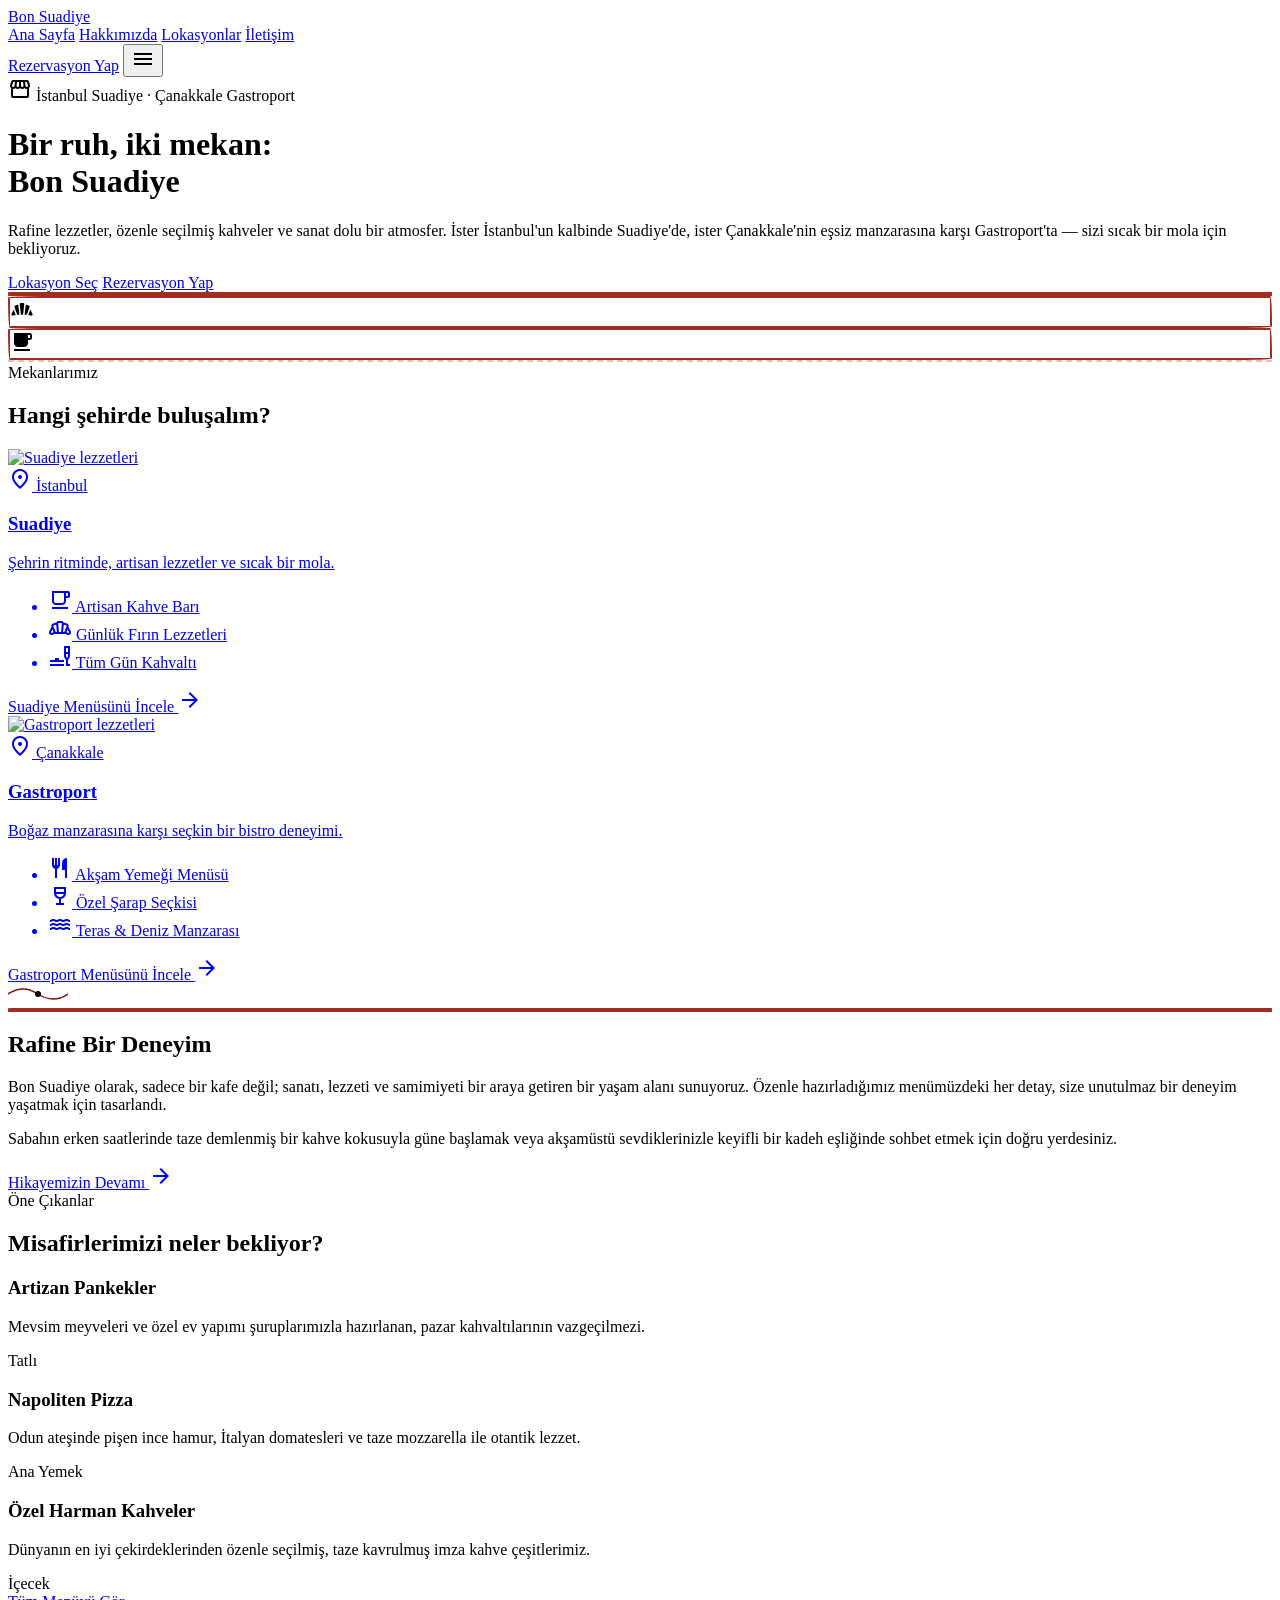
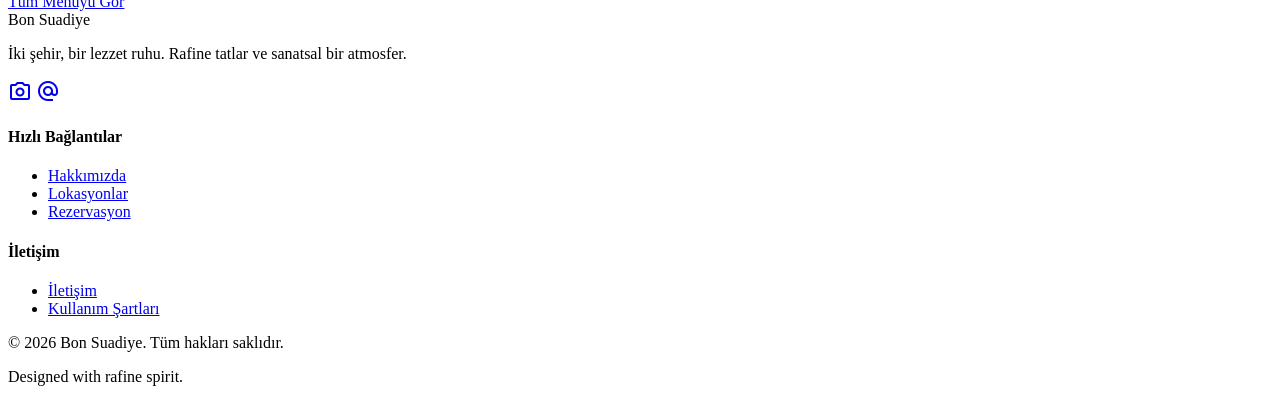
==== index.html @ b1f4c22f "Bon Suadiye web sitesi: 7 sayfa, iki lokasyon, gerçek menüler - Ana sayfa, lokasyonlar, iki menü, ha" ====
<!DOCTYPE html>
<html class="scroll-smooth light" lang="tr">
<head>
<meta charset="utf-8"/>
<meta content="width=device-width, initial-scale=1.0" name="viewport"/>
<title>Bon Suadiye — Bir Ruh, İki Mekan</title>
<meta name="description" content="Bon Suadiye — İstanbul Suadiye ve Çanakkale Gastroport'ta rafine lezzetler, özenle seçilmiş kahveler ve sanat dolu bir atmosfer."/>
<link rel="preconnect" href="https://fonts.googleapis.com"/>
<link rel="preconnect" href="https://fonts.gstatic.com" crossorigin/>
<link href="https://fonts.googleapis.com/css2?family=Playfair+Display:ital,wght@0,400..900;1,400..900&family=Work+Sans:ital,wght@0,100..900;1,100..900&display=swap" rel="stylesheet"/>
<link href="https://fonts.googleapis.com/css2?family=Material+Symbols+Outlined:opsz,wght,FILL,GRAD@20..48,100..700,0..1,-50..200&display=swap" rel="stylesheet"/>
<script src="https://cdn.tailwindcss.com?plugins=forms,container-queries"></script>
<script src="assets/config.js"></script>
<link rel="stylesheet" href="assets/styles.css"/>
</head>
<body class="bg-background text-on-background font-body-md antialiased overflow-x-hidden selection:bg-primary-container selection:text-on-primary-container">

<!-- ===== Top Nav ===== -->
<header class="sticky top-0 z-50 border-b border-outline-variant bg-background/95 backdrop-blur">
<nav class="flex justify-between items-center w-full px-margin-mobile md:px-margin-desktop py-4 max-w-7xl mx-auto">
<a class="text-headline-md font-headline-md text-primary tracking-wider uppercase" href="index.html">Bon Suadiye</a>
<div class="hidden md:flex gap-gutter items-center">
<a class="text-primary border-b-2 border-primary font-bold pb-1 text-label-sm font-label-sm uppercase tracking-wider" href="index.html">Ana Sayfa</a>
<a class="text-secondary hover:text-primary text-label-sm font-label-sm uppercase tracking-wider transition-colors" href="hakkimizda.html">Hakkımızda</a>
<a class="text-secondary hover:text-primary text-label-sm font-label-sm uppercase tracking-wider transition-colors" href="lokasyonlar.html">Lokasyonlar</a>
<a class="text-secondary hover:text-primary text-label-sm font-label-sm uppercase tracking-wider transition-colors" href="iletisim.html">İletişim</a>
</div>
<a href="rezervasyon.html" class="bg-primary text-on-primary px-6 py-3 rounded hover:bg-primary-container transition-colors duration-300 text-label-sm font-label-sm uppercase tracking-wider hidden md:inline-block">Rezervasyon Yap</a>
<button data-menu-toggle class="md:hidden text-primary p-2" aria-label="Menü">
<span class="material-symbols-outlined">menu</span>
</button>
</nav>
<!-- Mobil menü -->
<div data-mobile-menu class="mobile-menu md:hidden bg-background border-t border-outline-variant px-margin-mobile">
<div class="flex flex-col py-4 gap-4">
<a class="text-primary font-bold text-label-sm uppercase tracking-wider" href="index.html">Ana Sayfa</a>
<a class="text-secondary text-label-sm uppercase tracking-wider" href="hakkimizda.html">Hakkımızda</a>
<a class="text-secondary text-label-sm uppercase tracking-wider" href="lokasyonlar.html">Lokasyonlar</a>
<a class="text-secondary text-label-sm uppercase tracking-wider" href="iletisim.html">İletişim</a>
<a class="bg-primary text-on-primary px-6 py-3 rounded text-center text-label-sm uppercase tracking-wider" href="rezervasyon.html">Rezervasyon Yap</a>
</div>
</div>
</header>

<main>
<!-- ===== Hero ===== -->
<header class="relative pt-24 pb-section-gap px-margin-mobile md:px-margin-desktop overflow-hidden">
<div class="absolute top-0 right-0 w-1/2 h-full opacity-20 pointer-events-none illustration-pattern"></div>
<div class="absolute -top-10 -left-10 w-64 h-64 border border-primary rounded-full opacity-10 pointer-events-none"></div>
<div class="absolute bottom-20 right-10 w-40 h-40 border border-primary rounded-full opacity-10 pointer-events-none"></div>
<div class="max-w-7xl mx-auto grid grid-cols-1 lg:grid-cols-2 gap-gutter items-center">
<div class="space-y-8 z-10 relative">
<div class="inline-flex items-center space-x-2 text-primary">
<span class="material-symbols-outlined text-lg">storefront</span>
<span class="text-label-sm font-label-sm uppercase tracking-widest">İstanbul Suadiye · Çanakkale Gastroport</span>
</div>
<h1 class="text-headline-lg-mobile md:text-headline-display font-headline-display text-primary leading-tight">
Bir ruh, <span class="italic font-light">iki mekan:</span><br/>Bon Suadiye
</h1>
<p class="text-body-lg font-body-lg text-on-surface-variant max-w-md">
Rafine lezzetler, özenle seçilmiş kahveler ve sanat dolu bir atmosfer. İster İstanbul'un kalbinde Suadiye'de, ister Çanakkale'nin eşsiz manzarasına karşı Gastroport'ta — sizi sıcak bir mola için bekliyoruz.
</p>
<div class="pt-4 flex flex-col sm:flex-row gap-4">
<a href="lokasyonlar.html" class="bg-primary text-on-primary px-8 py-4 rounded hover:bg-primary-container transition-colors text-label-sm font-label-sm uppercase tracking-widest text-center">Lokasyon Seç</a>
<a href="rezervasyon.html" class="bg-transparent text-primary px-8 py-4 rounded hover:bg-surface-container transition-colors text-label-sm font-label-sm uppercase tracking-widest border border-primary text-center">Rezervasyon Yap</a>
</div>
</div>
<div class="relative mt-16 lg:mt-0 z-10 flex justify-center lg:justify-end">
<div class="relative w-full max-w-md aspect-[4/5] bg-surface-container-high rounded-xl overflow-hidden hand-drawn-border p-2">
<div class="w-full h-full bg-cover bg-center bg-no-repeat rounded-lg opacity-90" style="background-image: url('https://lh3.googleusercontent.com/aida-public/[base64]')"></div>
</div>
<div class="absolute -bottom-10 -left-10 w-32 h-32 bg-surface-container-low rounded-full flex items-center justify-center hand-drawn-border shadow-sm transform -rotate-12">
<span class="material-symbols-outlined text-primary text-4xl" style="font-variation-settings: 'FILL' 1;">bakery_dining</span>
</div>
<div class="absolute top-10 -right-5 w-24 h-24 bg-surface-container-low rounded-full flex items-center justify-center hand-drawn-border shadow-sm transform rotate-12">
<span class="material-symbols-outlined text-primary text-3xl" style="font-variation-settings: 'FILL' 1;">local_cafe</span>
</div>
</div>
</div>
</header>

<div class="w-full max-w-3xl mx-auto px-margin-mobile"><div class="hand-drawn-divider"></div></div>

<!-- ===== Lokasyon Seçimi ===== -->
<section class="max-w-7xl mx-auto px-margin-mobile md:px-margin-desktop py-section-gap">
<div class="text-center mb-12 space-y-4">
<span class="text-label-sm font-label-sm text-outline uppercase tracking-widest">Mekanlarımız</span>
<h2 class="text-headline-lg-mobile md:text-headline-lg font-headline-lg text-primary">Hangi şehirde buluşalım?</h2>
</div>
<div class="grid grid-cols-1 md:grid-cols-2 gap-gutter">
<!-- Suadiye -->
<a href="menu-suadiye.html" class="group flex flex-col bg-surface-container-lowest border border-outline-variant rounded-xl overflow-hidden shadow-sm hover:shadow-xl hover:-translate-y-1 transition-all duration-500">
<div class="relative h-60 md:h-72 overflow-hidden">
<img src="https://bonsuadiye-api.foodapp.com.tr/media/29/conversions/bonburger_1000x1500-wide.jpg" alt="Suadiye lezzetleri" loading="lazy" class="w-full h-full object-cover group-hover:scale-105 transition-transform duration-700"/>
<div class="absolute inset-0 bg-gradient-to-t from-black/50 via-black/10 to-transparent"></div>
<span class="absolute top-4 left-4 inline-flex items-center gap-1.5 px-3 py-1 rounded-full bg-background/90 backdrop-blur text-primary text-label-sm uppercase tracking-wider"><span class="material-symbols-outlined text-[16px]">location_on</span> İstanbul</span>
</div>
<div class="p-8 md:p-10 flex flex-col flex-grow">
<h3 class="text-headline-lg font-headline-lg text-primary mb-2">Suadiye</h3>
<p class="text-body-md text-on-surface-variant mb-6">Şehrin ritminde, artisan lezzetler ve sıcak bir mola.</p>
<ul class="space-y-3 mb-8 text-on-surface-variant text-body-md">
<li class="flex items-center gap-3"><span class="material-symbols-outlined text-primary text-[20px]">local_cafe</span> Artisan Kahve Barı</li>
<li class="flex items-center gap-3"><span class="material-symbols-outlined text-primary text-[20px]">bakery_dining</span> Günlük Fırın Lezzetleri</li>
<li class="flex items-center gap-3"><span class="material-symbols-outlined text-primary text-[20px]">brunch_dining</span> Tüm Gün Kahvaltı</li>
</ul>
<span class="mt-auto inline-flex items-center justify-center gap-2 bg-primary text-on-primary px-6 py-3 rounded text-label-sm uppercase tracking-wider group-hover:bg-primary-container transition-colors">Suadiye Menüsünü İncele <span class="material-symbols-outlined text-[18px] group-hover:translate-x-1 transition-transform">arrow_forward</span></span>
</div>
</a>
<!-- Gastroport -->
<a href="menu-gastroport.html" class="group flex flex-col bg-surface-container-lowest border border-outline-variant rounded-xl overflow-hidden shadow-sm hover:shadow-xl hover:-translate-y-1 transition-all duration-500">
<div class="relative h-60 md:h-72 overflow-hidden">
<img src="https://files.cdn.elektraweb.com/bdcac343/36056/images/9b859225-3285-4da9-979a-860294d67702.jpg" alt="Gastroport lezzetleri" loading="lazy" class="w-full h-full object-cover group-hover:scale-105 transition-transform duration-700"/>
<div class="absolute inset-0 bg-gradient-to-t from-black/50 via-black/10 to-transparent"></div>
<span class="absolute top-4 left-4 inline-flex items-center gap-1.5 px-3 py-1 rounded-full bg-background/90 backdrop-blur text-primary text-label-sm uppercase tracking-wider"><span class="material-symbols-outlined text-[16px]">location_on</span> Çanakkale</span>
</div>
<div class="p-8 md:p-10 flex flex-col flex-grow">
<h3 class="text-headline-lg font-headline-lg text-primary mb-2">Gastroport</h3>
<p class="text-body-md text-on-surface-variant mb-6">Boğaz manzarasına karşı seçkin bir bistro deneyimi.</p>
<ul class="space-y-3 mb-8 text-on-surface-variant text-body-md">
<li class="flex items-center gap-3"><span class="material-symbols-outlined text-primary text-[20px]">restaurant</span> Akşam Yemeği Menüsü</li>
<li class="flex items-center gap-3"><span class="material-symbols-outlined text-primary text-[20px]">wine_bar</span> Özel Şarap Seçkisi</li>
<li class="flex items-center gap-3"><span class="material-symbols-outlined text-primary text-[20px]">water</span> Teras &amp; Deniz Manzarası</li>
</ul>
<span class="mt-auto inline-flex items-center justify-center gap-2 bg-primary text-on-primary px-6 py-3 rounded text-label-sm uppercase tracking-wider group-hover:bg-primary-container transition-colors">Gastroport Menüsünü İncele <span class="material-symbols-outlined text-[18px] group-hover:translate-x-1 transition-transform">arrow_forward</span></span>
</div>
</a>
</div>
</section>

<div class="flex justify-center py-4 text-primary">
<svg height="20" viewBox="0 0 60 20" width="60"><path class="illustration-line" d="M0,10 Q15,0 30,10 T60,10"></path><circle cx="30" cy="10" fill="currentColor" r="3"></circle></svg>
</div>

<!-- ===== Hikayemiz ===== -->
<section class="py-section-gap px-margin-mobile md:px-margin-desktop bg-surface-container-low">
<div class="max-w-7xl mx-auto grid grid-cols-1 md:grid-cols-12 gap-gutter items-center">
<div class="md:col-span-5 relative order-2 md:order-1 mt-12 md:mt-0">
<div class="aspect-square bg-surface-container-highest rounded-full overflow-hidden p-4 hand-drawn-border">
<div class="w-full h-full bg-cover bg-center rounded-full opacity-80 mix-blend-multiply" style="background-image: url('https://lh3.googleusercontent.com/aida-public/[base64]')"></div>
</div>
</div>
<div class="md:col-span-6 md:col-start-7 space-y-6 order-1 md:order-2">
<h2 class="text-headline-lg-mobile md:text-headline-lg font-headline-lg text-primary">Rafine Bir Deneyim</h2>
<p class="text-body-md text-on-surface-variant leading-relaxed">Bon Suadiye olarak, sadece bir kafe değil; sanatı, lezzeti ve samimiyeti bir araya getiren bir yaşam alanı sunuyoruz. Özenle hazırladığımız menümüzdeki her detay, size unutulmaz bir deneyim yaşatmak için tasarlandı.</p>
<p class="text-body-md text-on-surface-variant leading-relaxed">Sabahın erken saatlerinde taze demlenmiş bir kahve kokusuyla güne başlamak veya akşamüstü sevdiklerinizle keyifli bir kadeh eşliğinde sohbet etmek için doğru yerdesiniz.</p>
<div class="pt-2">
<a class="inline-flex items-center text-primary hover:text-primary-container transition-colors font-label-sm text-label-sm uppercase tracking-widest border-b border-primary pb-1" href="hakkimizda.html">Hikayemizin Devamı <span class="material-symbols-outlined ml-2 text-sm">arrow_forward</span></a>
</div>
</div>
</div>
</section>

<!-- ===== Öne Çıkanlar ===== -->
<section class="py-section-gap px-margin-mobile md:px-margin-desktop">
<div class="max-w-7xl mx-auto">
<div class="text-center mb-16 space-y-4">
<span class="text-label-sm font-label-sm text-outline uppercase tracking-widest">Öne Çıkanlar</span>
<h2 class="text-headline-lg-mobile md:text-headline-lg font-headline-lg text-primary">Misafirlerimizi neler bekliyor?</h2>
</div>
<div class="grid grid-cols-1 md:grid-cols-3 gap-12 lg:gap-16">
<div class="flex flex-col items-center text-center group">
<div class="w-48 h-48 mb-6 relative transition-transform duration-500 group-hover:-translate-y-2">
<div class="absolute inset-0 bg-surface-container-highest rounded-full opacity-50 transform scale-90 group-hover:scale-100 transition-transform duration-500"></div>
<div class="relative z-10 w-full h-full bg-contain bg-center bg-no-repeat mix-blend-multiply opacity-80 group-hover:opacity-100 transition-opacity" style="background-image: url('https://lh3.googleusercontent.com/aida-public/[base64]')"></div>
</div>
<h3 class="text-headline-md font-headline-md text-primary mb-2">Artizan Pankekler</h3>
<p class="text-body-md text-on-surface-variant mb-4">Mevsim meyveleri ve özel ev yapımı şuruplarımızla hazırlanan, pazar kahvaltılarının vazgeçilmezi.</p>
<span class="text-label-sm text-primary uppercase border border-primary/20 px-3 py-1 rounded-full">Tatlı</span>
</div>
<div class="flex flex-col items-center text-center group md:mt-12">
<div class="w-48 h-48 mb-6 relative transition-transform duration-500 group-hover:-translate-y-2">
<div class="absolute inset-0 bg-surface-container-highest rounded-full opacity-50 transform scale-90 group-hover:scale-100 transition-transform duration-500"></div>
<div class="relative z-10 w-full h-full bg-contain bg-center bg-no-repeat mix-blend-multiply opacity-80 group-hover:opacity-100 transition-opacity" style="background-image: url('https://lh3.googleusercontent.com/aida-public/[base64]')"></div>
</div>
<h3 class="text-headline-md font-headline-md text-primary mb-2">Napoliten Pizza</h3>
<p class="text-body-md text-on-surface-variant mb-4">Odun ateşinde pişen ince hamur, İtalyan domatesleri ve taze mozzarella ile otantik lezzet.</p>
<span class="text-label-sm text-primary uppercase border border-primary/20 px-3 py-1 rounded-full">Ana Yemek</span>
</div>
<div class="flex flex-col items-center text-center group">
<div class="w-48 h-48 mb-6 relative transition-transform duration-500 group-hover:-translate-y-2">
<div class="absolute inset-0 bg-surface-container-highest rounded-full opacity-50 transform scale-90 group-hover:scale-100 transition-transform duration-500"></div>
<div class="relative z-10 w-full h-full bg-contain bg-center bg-no-repeat mix-blend-multiply opacity-80 group-hover:opacity-100 transition-opacity" style="background-image: url('https://lh3.googleusercontent.com/aida-public/[base64]')"></div>
</div>
<h3 class="text-headline-md font-headline-md text-primary mb-2">Özel Harman Kahveler</h3>
<p class="text-body-md text-on-surface-variant mb-4">Dünyanın en iyi çekirdeklerinden özenle seçilmiş, taze kavrulmuş imza kahve çeşitlerimiz.</p>
<span class="text-label-sm text-primary uppercase border border-primary/20 px-3 py-1 rounded-full">İçecek</span>
</div>
</div>
<div class="text-center mt-16">
<a href="lokasyonlar.html" class="inline-block bg-transparent text-primary px-8 py-3 rounded hover:bg-surface-container transition-colors text-label-sm font-label-sm uppercase tracking-widest border border-primary">Tüm Menüyü Gör</a>
</div>
</div>
</section>
</main>

<!-- ===== Footer ===== -->
<footer class="bg-surface-container-low border-t border-outline-variant w-full py-12 px-margin-mobile md:px-margin-desktop">
<div class="grid grid-cols-1 md:grid-cols-3 gap-gutter items-start max-w-7xl mx-auto">
<div class="space-y-4">
<div class="text-headline-md font-headline-md text-primary uppercase tracking-wider">Bon Suadiye</div>
<p class="text-body-md text-on-surface-variant max-w-xs">İki şehir, bir lezzet ruhu. Rafine tatlar ve sanatsal bir atmosfer.</p>
<div class="flex space-x-4 pt-2">
<a class="text-primary hover:text-primary-container transition-colors" href="#" aria-label="Instagram"><span class="material-symbols-outlined">photo_camera</span></a>
<a class="text-primary hover:text-primary-container transition-colors" href="#" aria-label="E-posta"><span class="material-symbols-outlined">alternate_email</span></a>
</div>
</div>
<div class="space-y-4 md:col-start-2">
<h4 class="text-label-sm font-label-sm text-outline uppercase tracking-widest">Hızlı Bağlantılar</h4>
<ul class="space-y-2">
<li><a class="text-body-md text-on-surface-variant hover:text-primary transition-colors" href="hakkimizda.html">Hakkımızda</a></li>
<li><a class="text-body-md text-on-surface-variant hover:text-primary transition-colors" href="lokasyonlar.html">Lokasyonlar</a></li>
<li><a class="text-body-md text-on-surface-variant hover:text-primary transition-colors" href="rezervasyon.html">Rezervasyon</a></li>
</ul>
</div>
<div class="space-y-4 md:col-start-3">
<h4 class="text-label-sm font-label-sm text-outline uppercase tracking-widest">İletişim</h4>
<ul class="space-y-2">
<li><a class="text-body-md text-on-surface-variant hover:text-primary transition-colors" href="iletisim.html">İletişim</a></li>
<li><a class="text-body-md text-on-surface-variant hover:text-primary transition-colors" href="#">Kullanım Şartları</a></li>
</ul>
</div>
</div>
<div class="max-w-7xl mx-auto mt-12 pt-8 border-t border-outline-variant/30 flex flex-col md:flex-row justify-between items-center text-label-sm text-on-surface-variant">
<p>© <span data-year>2024</span> Bon Suadiye. Tüm hakları saklıdır.</p>
<p class="mt-2 md:mt-0 opacity-70">Designed with rafine spirit.</p>
</div>
</footer>
<script src="assets/main.js"></script>
</body>
</html>
---- assets/styles.css ----
/* Bon Suadiye — paylaşılan özel stiller */

.material-symbols-outlined {
  font-variation-settings: 'FILL' 0, 'wght' 400, 'GRAD' 0, 'opsz' 24;
}

/* İnce çizgi (line-art) illüstrasyonlar */
.illustration-line,
.line-art {
  fill: none;
  stroke: #80140c; /* primary */
  stroke-width: 1.5;
  stroke-linecap: round;
  stroke-linejoin: round;
  stroke-miterlimit: 10;
}

/* Ana sayfa noktalı arka plan deseni */
.illustration-pattern {
  background-image: radial-gradient(circle at 2px 2px, rgba(161, 45, 33, 0.1) 1px, transparent 0);
  background-size: 24px 24px;
}

/* Elle çizilmiş hissi veren çerçeve ve ayraç */
.hand-drawn-border {
  border: 2px solid #a12d21;
  border-radius: 255px 15px 225px 15px / 15px 225px 15px 255px;
}

.hand-drawn-divider {
  height: 2px;
  background-color: transparent;
  border-top: 2px dashed #a12d21;
  opacity: 0.3;
}

/* Menü satırı hover alt çizgisi */
.menu-item-hover:hover .menu-line {
  width: 100%;
}
.menu-line {
  width: 0;
  transition: width 0.3s ease;
}

/* Gastroport menü satır ayracı */
.menu-item-border {
  border-bottom: 1px solid #e0bfba; /* outline-variant */
}
.menu-item-border:last-child {
  border-bottom: none;
}

/* Etiket / chip */
.chip {
  border: 1px solid #8c716d; /* outline */
  color: #58413e; /* on-surface-variant */
}

/* Mobil menü açılır panel */
.mobile-menu {
  max-height: 0;
  overflow: hidden;
  transition: max-height 0.35s ease;
}
.mobile-menu.open {
  max-height: 420px;
}
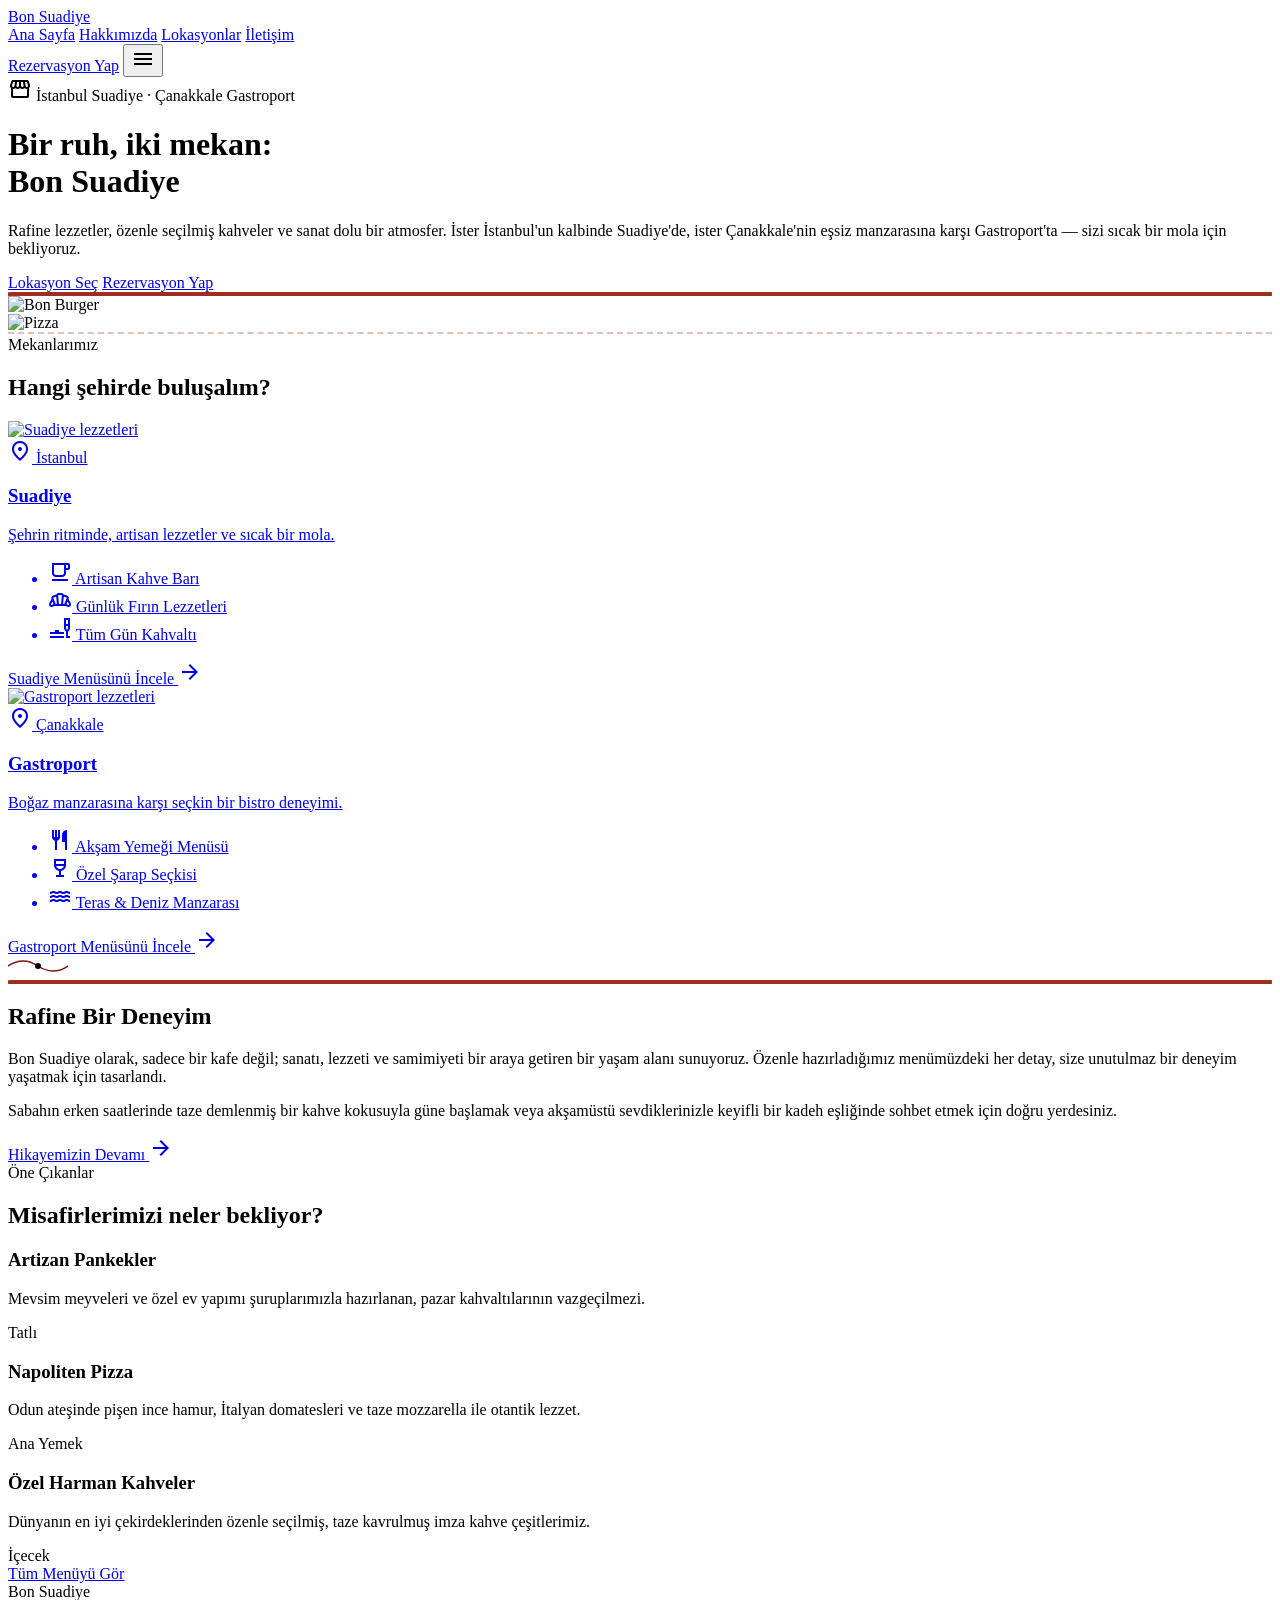
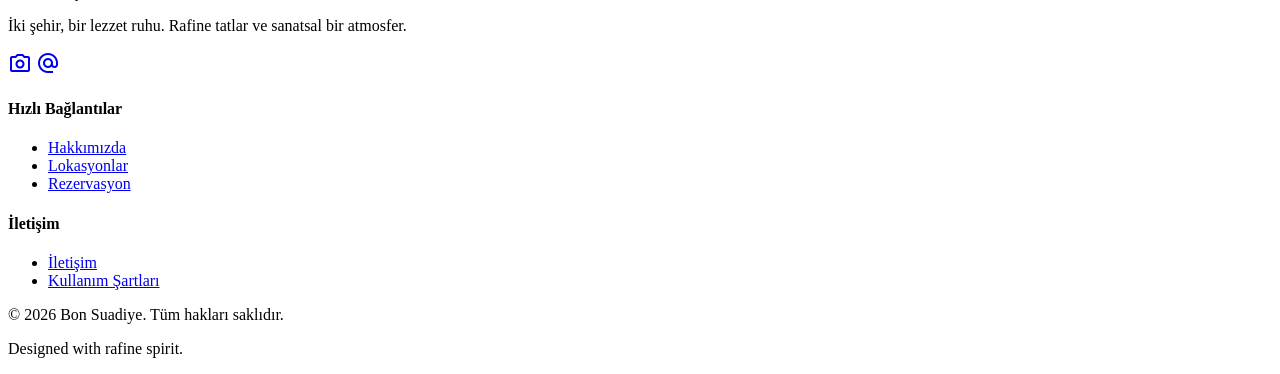
==== commit 0ac1ca62: "Hero rozetlerini burger+pizza görseliyle değiştir, sol-üst daireyi kaldır - Yüzen ikon rozetleri (ka" ====
--- a/index.html
+++ b/index.html
@@ -46,7 +46,6 @@
 <!-- ===== Hero ===== -->
 <header class="relative pt-24 pb-section-gap px-margin-mobile md:px-margin-desktop overflow-hidden">
 <div class="absolute top-0 right-0 w-1/2 h-full opacity-20 pointer-events-none illustration-pattern"></div>
-<div class="absolute -top-10 -left-10 w-64 h-64 border border-primary rounded-full opacity-10 pointer-events-none"></div>
 <div class="absolute bottom-20 right-10 w-40 h-40 border border-primary rounded-full opacity-10 pointer-events-none"></div>
 <div class="max-w-7xl mx-auto grid grid-cols-1 lg:grid-cols-2 gap-gutter items-center">
 <div class="space-y-8 z-10 relative">
@@ -69,11 +68,11 @@
 <div class="relative w-full max-w-md aspect-[4/5] bg-surface-container-high rounded-xl overflow-hidden hand-drawn-border p-2">
 <div class="w-full h-full bg-cover bg-center bg-no-repeat rounded-lg opacity-90" style="background-image: url('https://lh3.googleusercontent.com/aida-public/[base64]')"></div>
 </div>
-<div class="absolute -bottom-10 -left-10 w-32 h-32 bg-surface-container-low rounded-full flex items-center justify-center hand-drawn-border shadow-sm transform -rotate-12">
-<span class="material-symbols-outlined text-primary text-4xl" style="font-variation-settings: 'FILL' 1;">bakery_dining</span>
-</div>
-<div class="absolute top-10 -right-5 w-24 h-24 bg-surface-container-low rounded-full flex items-center justify-center hand-drawn-border shadow-sm transform rotate-12">
-<span class="material-symbols-outlined text-primary text-3xl" style="font-variation-settings: 'FILL' 1;">local_cafe</span>
+<div class="absolute -bottom-6 left-4 w-28 h-28 md:w-32 md:h-32 rounded-full overflow-hidden border-4 border-background shadow-lg transform -rotate-6">
+<img src="https://bonsuadiye-api.foodapp.com.tr/media/29/conversions/bonburger_1000x1500-wide.jpg" alt="Bon Burger" loading="lazy" class="w-full h-full object-cover"/>
+</div>
+<div class="absolute -top-6 right-4 w-24 h-24 md:w-28 md:h-28 rounded-full overflow-hidden border-4 border-background shadow-lg transform rotate-6">
+<img src="https://bonsuadiye-api.foodapp.com.tr/media/76/conversions/pizzaanticotto_1000x1500-wide.jpg" alt="Pizza" loading="lazy" class="w-full h-full object-cover"/>
 </div>
 </div>
 </div>
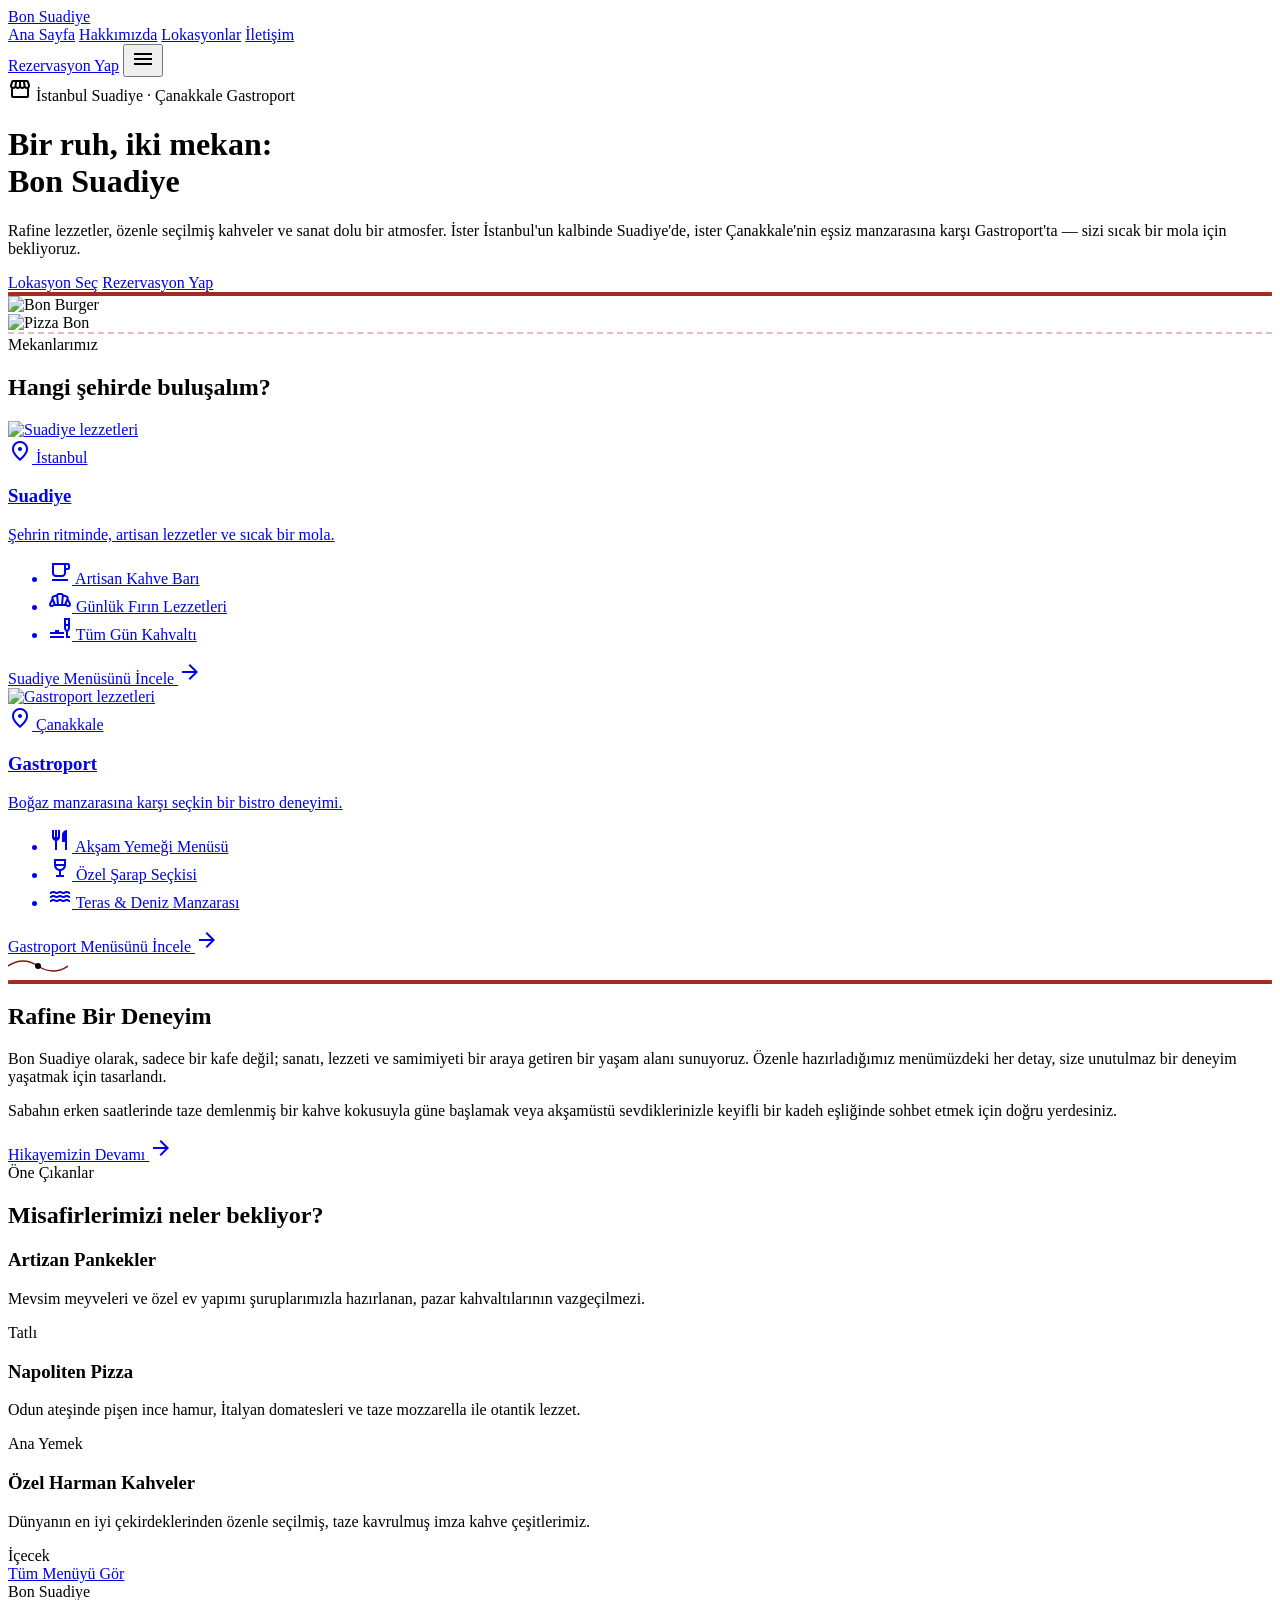
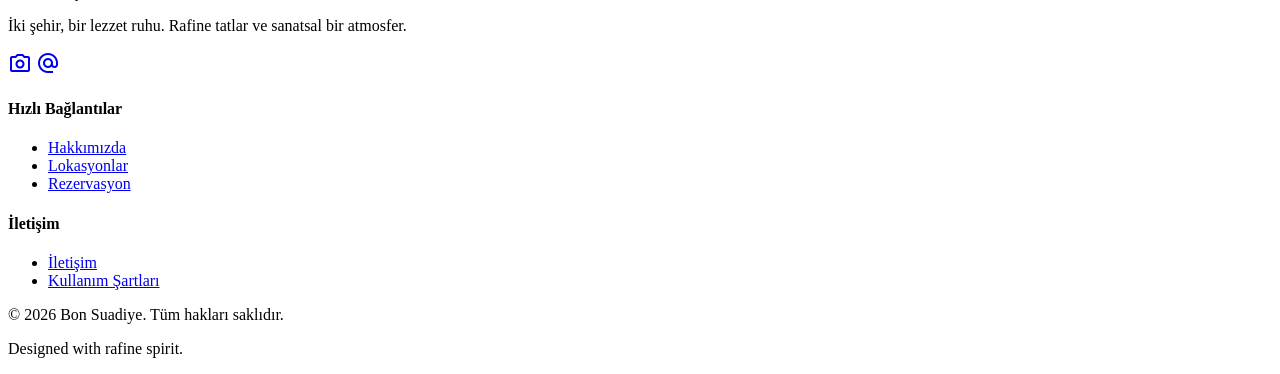
==== commit ac7b15a9: "Hero rozetleri: burger'i yaklaştır, Pizza Bon ekle, ikisini büyüt Co-Authored-By: Claude Opus 4.8 <n" ====
--- a/index.html
+++ b/index.html
@@ -68,11 +68,11 @@
 <div class="relative w-full max-w-md aspect-[4/5] bg-surface-container-high rounded-xl overflow-hidden hand-drawn-border p-2">
 <div class="w-full h-full bg-cover bg-center bg-no-repeat rounded-lg opacity-90" style="background-image: url('https://lh3.googleusercontent.com/aida-public/[base64]')"></div>
 </div>
-<div class="absolute -bottom-6 left-4 w-28 h-28 md:w-32 md:h-32 rounded-full overflow-hidden border-4 border-background shadow-lg transform -rotate-6">
+<div class="absolute -bottom-4 left-10 w-36 h-36 md:w-44 md:h-44 rounded-full overflow-hidden border-4 border-background shadow-lg transform -rotate-6">
 <img src="https://bonsuadiye-api.foodapp.com.tr/media/29/conversions/bonburger_1000x1500-wide.jpg" alt="Bon Burger" loading="lazy" class="w-full h-full object-cover"/>
 </div>
-<div class="absolute -top-6 right-4 w-24 h-24 md:w-28 md:h-28 rounded-full overflow-hidden border-4 border-background shadow-lg transform rotate-6">
-<img src="https://bonsuadiye-api.foodapp.com.tr/media/76/conversions/pizzaanticotto_1000x1500-wide.jpg" alt="Pizza" loading="lazy" class="w-full h-full object-cover"/>
+<div class="absolute -top-5 right-5 w-32 h-32 md:w-40 md:h-40 rounded-full overflow-hidden border-4 border-background shadow-lg transform rotate-6">
+<img src="https://bonsuadiye-api.foodapp.com.tr/media/77/conversions/pizzabon_500x240-wide.jpg" alt="Pizza Bon" loading="lazy" class="w-full h-full object-cover"/>
 </div>
 </div>
 </div>
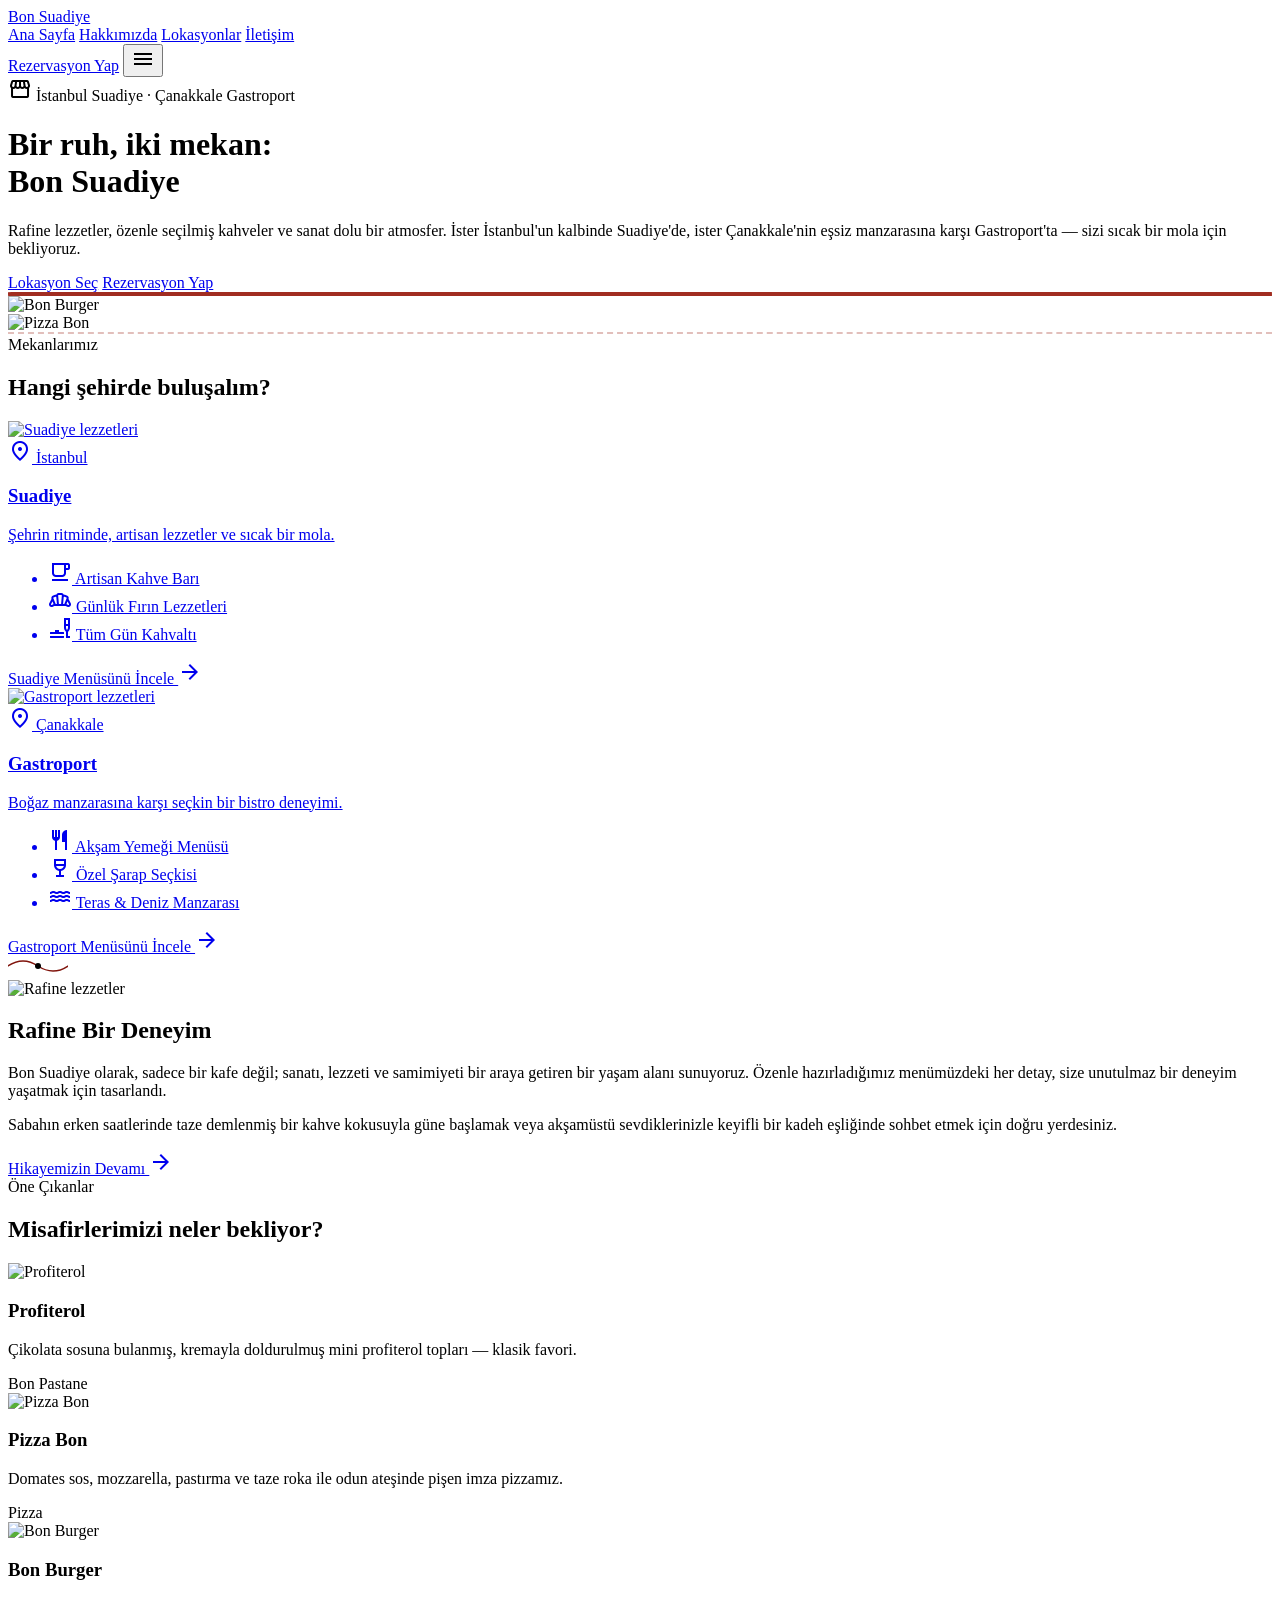
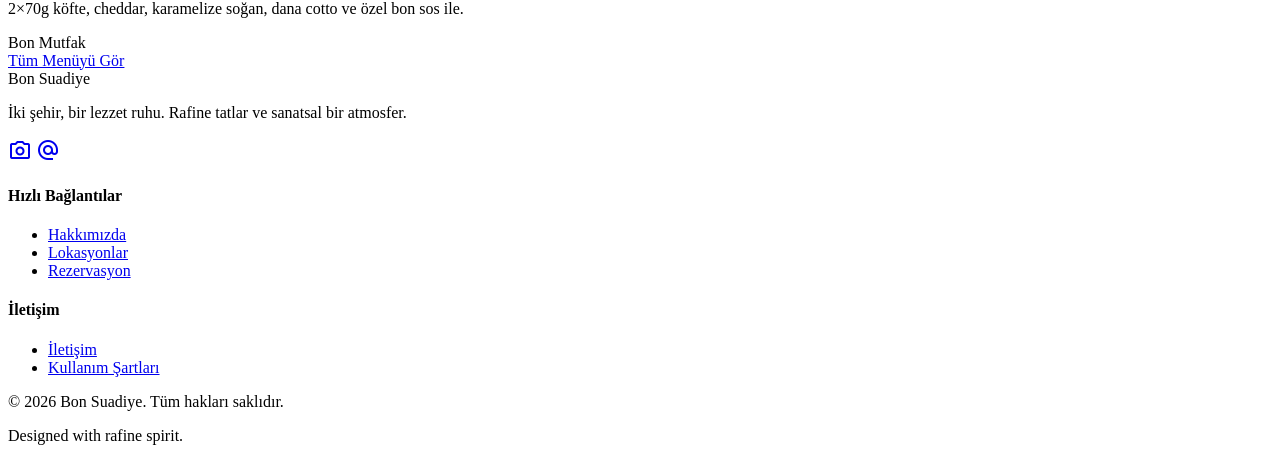
==== commit 4c56e3f0: "Ana sayfa: hikaye görselini daireye oturt, öne çıkanları gerçek menüyle değiştir - Rafine Bir Deneyi" ====
--- a/index.html
+++ b/index.html
@@ -134,8 +134,8 @@
 <section class="py-section-gap px-margin-mobile md:px-margin-desktop bg-surface-container-low">
 <div class="max-w-7xl mx-auto grid grid-cols-1 md:grid-cols-12 gap-gutter items-center">
 <div class="md:col-span-5 relative order-2 md:order-1 mt-12 md:mt-0">
-<div class="aspect-square bg-surface-container-highest rounded-full overflow-hidden p-4 hand-drawn-border">
-<div class="w-full h-full bg-cover bg-center rounded-full opacity-80 mix-blend-multiply" style="background-image: url('https://lh3.googleusercontent.com/aida-public/[base64]')"></div>
+<div class="aspect-square max-w-sm mx-auto rounded-full overflow-hidden border-4 border-primary/15 shadow-lg">
+<img src="https://bonsuadiye-api.foodapp.com.tr/media/194/conversions/sezarsalata-wide.jpg" alt="Rafine lezzetler" loading="lazy" class="w-full h-full object-cover"/>
 </div>
 </div>
 <div class="md:col-span-6 md:col-start-7 space-y-6 order-1 md:order-2">
@@ -158,31 +158,28 @@
 </div>
 <div class="grid grid-cols-1 md:grid-cols-3 gap-12 lg:gap-16">
 <div class="flex flex-col items-center text-center group">
-<div class="w-48 h-48 mb-6 relative transition-transform duration-500 group-hover:-translate-y-2">
-<div class="absolute inset-0 bg-surface-container-highest rounded-full opacity-50 transform scale-90 group-hover:scale-100 transition-transform duration-500"></div>
-<div class="relative z-10 w-full h-full bg-contain bg-center bg-no-repeat mix-blend-multiply opacity-80 group-hover:opacity-100 transition-opacity" style="background-image: url('https://lh3.googleusercontent.com/aida-public/[base64]')"></div>
-</div>
-<h3 class="text-headline-md font-headline-md text-primary mb-2">Artizan Pankekler</h3>
-<p class="text-body-md text-on-surface-variant mb-4">Mevsim meyveleri ve özel ev yapımı şuruplarımızla hazırlanan, pazar kahvaltılarının vazgeçilmezi.</p>
-<span class="text-label-sm text-primary uppercase border border-primary/20 px-3 py-1 rounded-full">Tatlı</span>
+<div class="w-48 h-48 mb-6 rounded-full overflow-hidden border-4 border-primary/10 shadow-md transition-transform duration-500 group-hover:-translate-y-2">
+<img src="https://bonsuadiye-api.foodapp.com.tr/media/70/conversions/profiterol_500x240-wide.jpg" alt="Profiterol" loading="lazy" class="w-full h-full object-cover"/>
+</div>
+<h3 class="text-headline-md font-headline-md text-primary mb-2">Profiterol</h3>
+<p class="text-body-md text-on-surface-variant mb-4">Çikolata sosuna bulanmış, kremayla doldurulmuş mini profiterol topları — klasik favori.</p>
+<span class="text-label-sm text-primary uppercase border border-primary/20 px-3 py-1 rounded-full">Bon Pastane</span>
 </div>
 <div class="flex flex-col items-center text-center group md:mt-12">
-<div class="w-48 h-48 mb-6 relative transition-transform duration-500 group-hover:-translate-y-2">
-<div class="absolute inset-0 bg-surface-container-highest rounded-full opacity-50 transform scale-90 group-hover:scale-100 transition-transform duration-500"></div>
-<div class="relative z-10 w-full h-full bg-contain bg-center bg-no-repeat mix-blend-multiply opacity-80 group-hover:opacity-100 transition-opacity" style="background-image: url('https://lh3.googleusercontent.com/aida-public/[base64]')"></div>
-</div>
-<h3 class="text-headline-md font-headline-md text-primary mb-2">Napoliten Pizza</h3>
-<p class="text-body-md text-on-surface-variant mb-4">Odun ateşinde pişen ince hamur, İtalyan domatesleri ve taze mozzarella ile otantik lezzet.</p>
-<span class="text-label-sm text-primary uppercase border border-primary/20 px-3 py-1 rounded-full">Ana Yemek</span>
+<div class="w-48 h-48 mb-6 rounded-full overflow-hidden border-4 border-primary/10 shadow-md transition-transform duration-500 group-hover:-translate-y-2">
+<img src="https://bonsuadiye-api.foodapp.com.tr/media/77/conversions/pizzabon_500x240-wide.jpg" alt="Pizza Bon" loading="lazy" class="w-full h-full object-cover"/>
+</div>
+<h3 class="text-headline-md font-headline-md text-primary mb-2">Pizza Bon</h3>
+<p class="text-body-md text-on-surface-variant mb-4">Domates sos, mozzarella, pastırma ve taze roka ile odun ateşinde pişen imza pizzamız.</p>
+<span class="text-label-sm text-primary uppercase border border-primary/20 px-3 py-1 rounded-full">Pizza</span>
 </div>
 <div class="flex flex-col items-center text-center group">
-<div class="w-48 h-48 mb-6 relative transition-transform duration-500 group-hover:-translate-y-2">
-<div class="absolute inset-0 bg-surface-container-highest rounded-full opacity-50 transform scale-90 group-hover:scale-100 transition-transform duration-500"></div>
-<div class="relative z-10 w-full h-full bg-contain bg-center bg-no-repeat mix-blend-multiply opacity-80 group-hover:opacity-100 transition-opacity" style="background-image: url('https://lh3.googleusercontent.com/aida-public/[base64]')"></div>
-</div>
-<h3 class="text-headline-md font-headline-md text-primary mb-2">Özel Harman Kahveler</h3>
-<p class="text-body-md text-on-surface-variant mb-4">Dünyanın en iyi çekirdeklerinden özenle seçilmiş, taze kavrulmuş imza kahve çeşitlerimiz.</p>
-<span class="text-label-sm text-primary uppercase border border-primary/20 px-3 py-1 rounded-full">İçecek</span>
+<div class="w-48 h-48 mb-6 rounded-full overflow-hidden border-4 border-primary/10 shadow-md transition-transform duration-500 group-hover:-translate-y-2">
+<img src="https://bonsuadiye-api.foodapp.com.tr/media/29/conversions/bonburger_1000x1500-wide.jpg" alt="Bon Burger" loading="lazy" class="w-full h-full object-cover"/>
+</div>
+<h3 class="text-headline-md font-headline-md text-primary mb-2">Bon Burger</h3>
+<p class="text-body-md text-on-surface-variant mb-4">2×70g köfte, cheddar, karamelize soğan, dana cotto ve özel bon sos ile.</p>
+<span class="text-label-sm text-primary uppercase border border-primary/20 px-3 py-1 rounded-full">Bon Mutfak</span>
 </div>
 </div>
 <div class="text-center mt-16">
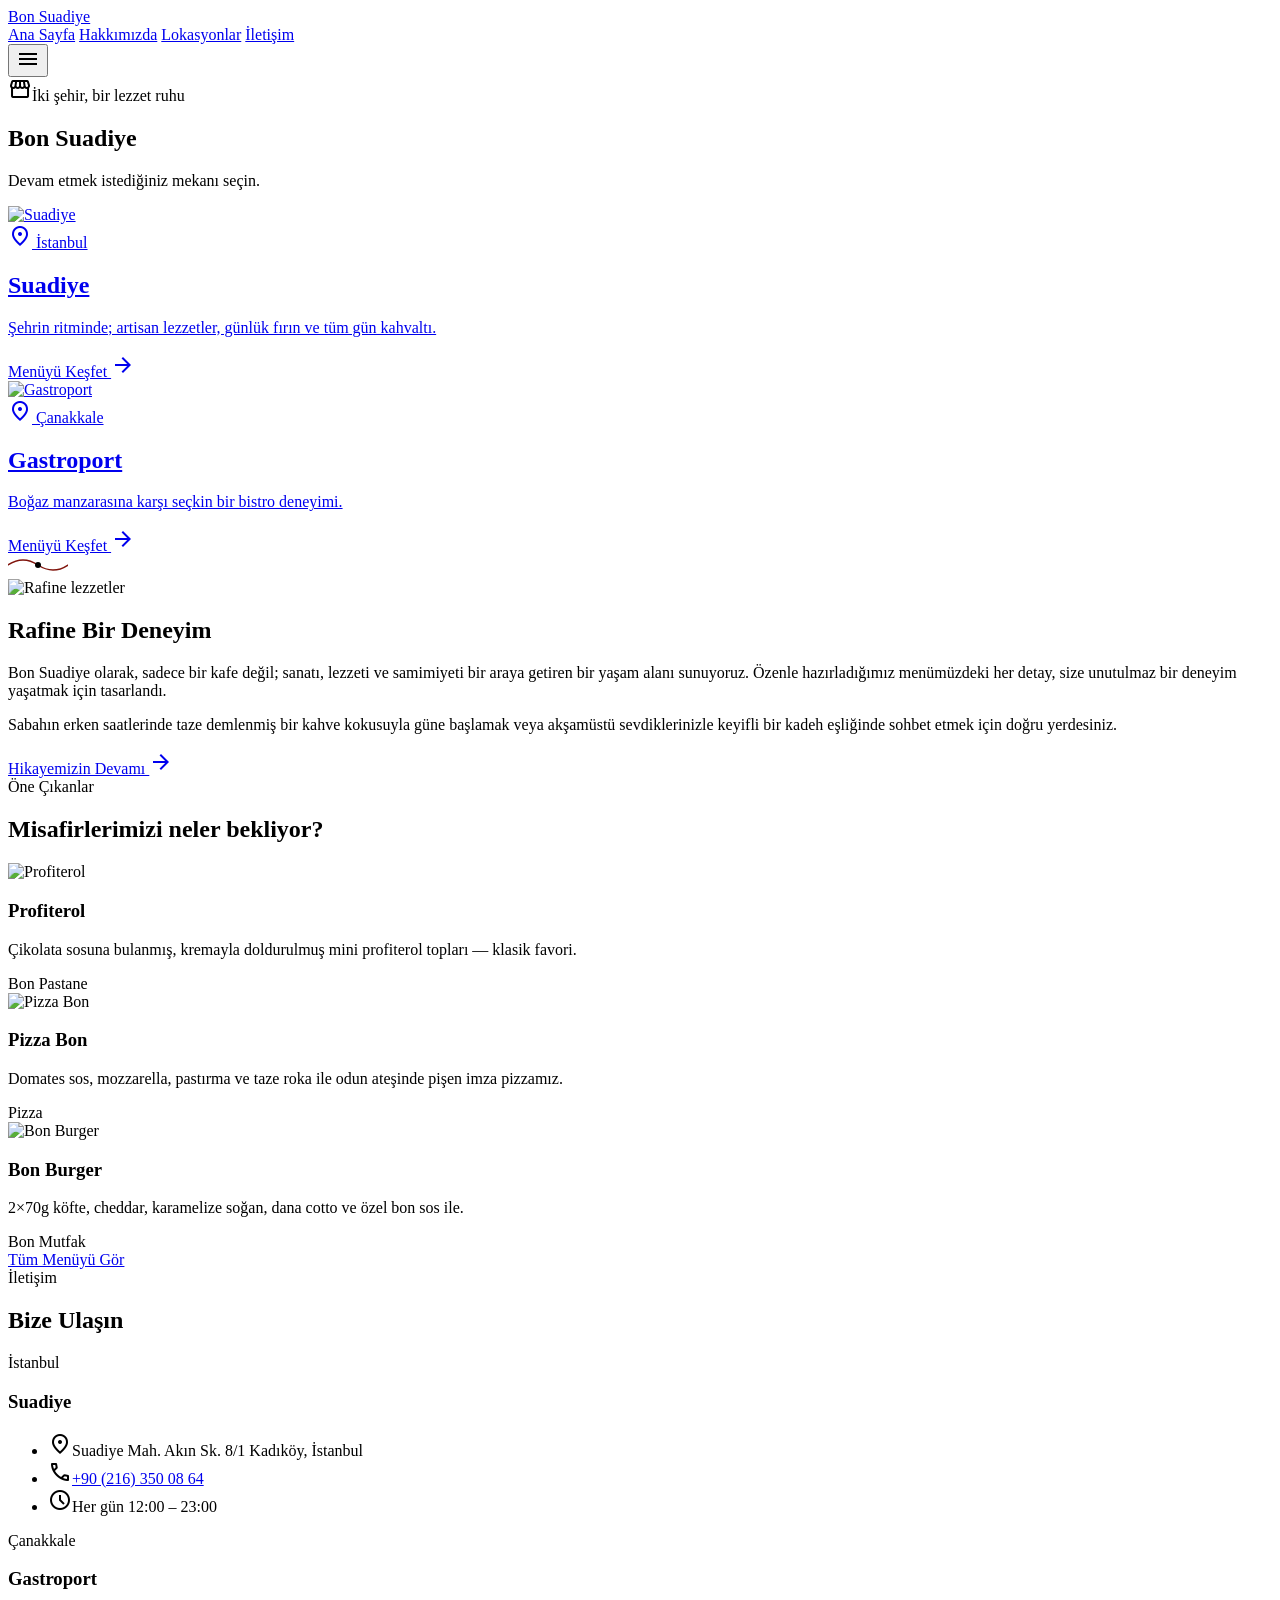
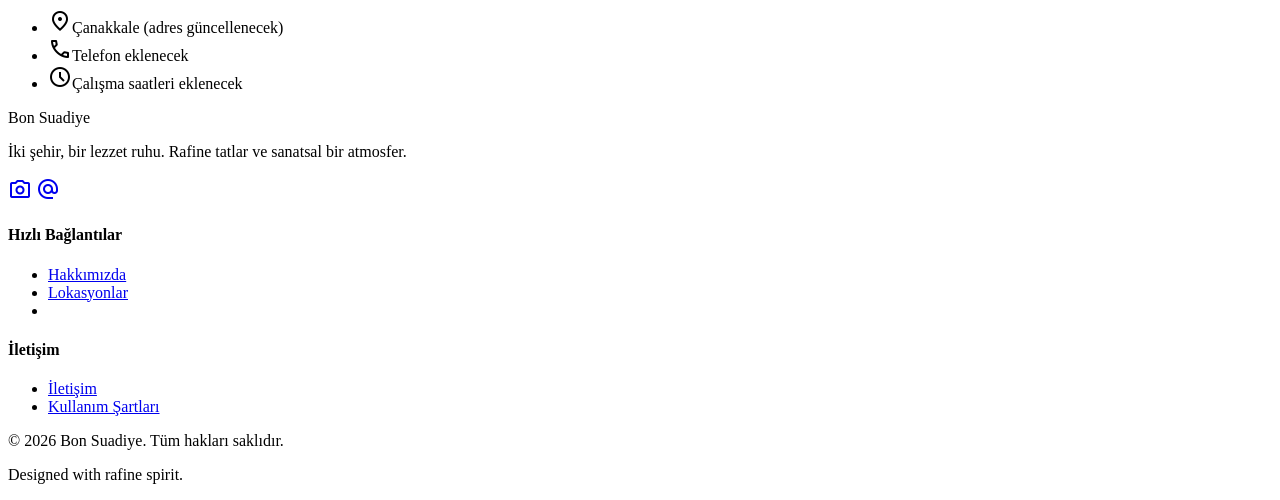
==== commit 57661bec: "İlk ekranı iki lokasyon seçeneğine çevir, rezervasyonu kaldır, iletişim ekle - Ana sayfa ilk ekran: " ====
--- a/index.html
+++ b/index.html
@@ -25,7 +25,6 @@
 <a class="text-secondary hover:text-primary text-label-sm font-label-sm uppercase tracking-wider transition-colors" href="lokasyonlar.html">Lokasyonlar</a>
 <a class="text-secondary hover:text-primary text-label-sm font-label-sm uppercase tracking-wider transition-colors" href="iletisim.html">İletişim</a>
 </div>
-<a href="rezervasyon.html" class="bg-primary text-on-primary px-6 py-3 rounded hover:bg-primary-container transition-colors duration-300 text-label-sm font-label-sm uppercase tracking-wider hidden md:inline-block">Rezervasyon Yap</a>
 <button data-menu-toggle class="md:hidden text-primary p-2" aria-label="Menü">
 <span class="material-symbols-outlined">menu</span>
 </button>
@@ -37,92 +36,45 @@
 <a class="text-secondary text-label-sm uppercase tracking-wider" href="hakkimizda.html">Hakkımızda</a>
 <a class="text-secondary text-label-sm uppercase tracking-wider" href="lokasyonlar.html">Lokasyonlar</a>
 <a class="text-secondary text-label-sm uppercase tracking-wider" href="iletisim.html">İletişim</a>
-<a class="bg-primary text-on-primary px-6 py-3 rounded text-center text-label-sm uppercase tracking-wider" href="rezervasyon.html">Rezervasyon Yap</a>
 </div>
 </div>
 </header>
 
 <main>
-<!-- ===== Hero ===== -->
-<header class="relative pt-24 pb-section-gap px-margin-mobile md:px-margin-desktop overflow-hidden">
+
+<!-- ===== İlk ekran: Lokasyon seçimi ===== -->
+<section class="relative px-margin-mobile md:px-margin-desktop pt-16 pb-section-gap overflow-hidden">
 <div class="absolute top-0 right-0 w-1/2 h-full opacity-20 pointer-events-none illustration-pattern"></div>
-<div class="absolute bottom-20 right-10 w-40 h-40 border border-primary rounded-full opacity-10 pointer-events-none"></div>
-<div class="max-w-7xl mx-auto grid grid-cols-1 lg:grid-cols-2 gap-gutter items-center">
-<div class="space-y-8 z-10 relative">
-<div class="inline-flex items-center space-x-2 text-primary">
-<span class="material-symbols-outlined text-lg">storefront</span>
-<span class="text-label-sm font-label-sm uppercase tracking-widest">İstanbul Suadiye · Çanakkale Gastroport</span>
-</div>
-<h1 class="text-headline-lg-mobile md:text-headline-display font-headline-display text-primary leading-tight">
-Bir ruh, <span class="italic font-light">iki mekan:</span><br/>Bon Suadiye
-</h1>
-<p class="text-body-lg font-body-lg text-on-surface-variant max-w-md">
-Rafine lezzetler, özenle seçilmiş kahveler ve sanat dolu bir atmosfer. İster İstanbul'un kalbinde Suadiye'de, ister Çanakkale'nin eşsiz manzarasına karşı Gastroport'ta — sizi sıcak bir mola için bekliyoruz.
-</p>
-<div class="pt-4 flex flex-col sm:flex-row gap-4">
-<a href="lokasyonlar.html" class="bg-primary text-on-primary px-8 py-4 rounded hover:bg-primary-container transition-colors text-label-sm font-label-sm uppercase tracking-widest text-center">Lokasyon Seç</a>
-<a href="rezervasyon.html" class="bg-transparent text-primary px-8 py-4 rounded hover:bg-surface-container transition-colors text-label-sm font-label-sm uppercase tracking-widest border border-primary text-center">Rezervasyon Yap</a>
-</div>
-</div>
-<div class="relative mt-16 lg:mt-0 z-10 flex justify-center lg:justify-end">
-<div class="relative w-full max-w-md aspect-[4/5] bg-surface-container-high rounded-xl overflow-hidden hand-drawn-border p-2">
-<div class="w-full h-full bg-cover bg-center bg-no-repeat rounded-lg opacity-90" style="background-image: url('https://lh3.googleusercontent.com/aida-public/[base64]')"></div>
-</div>
-<div class="absolute -bottom-4 left-10 w-36 h-36 md:w-44 md:h-44 rounded-full overflow-hidden border-4 border-background shadow-lg transform -rotate-6">
-<img src="https://bonsuadiye-api.foodapp.com.tr/media/29/conversions/bonburger_1000x1500-wide.jpg" alt="Bon Burger" loading="lazy" class="w-full h-full object-cover"/>
-</div>
-<div class="absolute -top-5 right-5 w-32 h-32 md:w-40 md:h-40 rounded-full overflow-hidden border-4 border-background shadow-lg transform rotate-6">
-<img src="https://bonsuadiye-api.foodapp.com.tr/media/77/conversions/pizzabon_500x240-wide.jpg" alt="Pizza Bon" loading="lazy" class="w-full h-full object-cover"/>
-</div>
-</div>
-</div>
-</header>
-
-<div class="w-full max-w-3xl mx-auto px-margin-mobile"><div class="hand-drawn-divider"></div></div>
-
-<!-- ===== Lokasyon Seçimi ===== -->
-<section class="max-w-7xl mx-auto px-margin-mobile md:px-margin-desktop py-section-gap">
-<div class="text-center mb-12 space-y-4">
-<span class="text-label-sm font-label-sm text-outline uppercase tracking-widest">Mekanlarımız</span>
-<h2 class="text-headline-lg-mobile md:text-headline-lg font-headline-lg text-primary">Hangi şehirde buluşalım?</h2>
+<div class="max-w-7xl mx-auto relative z-10">
+<div class="text-center max-w-2xl mx-auto mb-12 space-y-4">
+<div class="inline-flex items-center gap-2 text-primary"><span class="material-symbols-outlined text-lg">storefront</span><span class="text-label-sm font-label-sm uppercase tracking-widest">İki şehir, bir lezzet ruhu</span></div>
+<h1 class="text-headline-lg-mobile md:text-headline-display font-headline-display text-primary">Bon Suadiye</h1>
+<p class="text-body-lg font-body-lg text-on-surface-variant">Devam etmek istediğiniz mekanı seçin.</p>
 </div>
 <div class="grid grid-cols-1 md:grid-cols-2 gap-gutter">
-<!-- Suadiye -->
-<a href="menu-suadiye.html" class="group flex flex-col bg-surface-container-lowest border border-outline-variant rounded-xl overflow-hidden shadow-sm hover:shadow-xl hover:-translate-y-1 transition-all duration-500">
-<div class="relative h-60 md:h-72 overflow-hidden">
-<img src="https://bonsuadiye-api.foodapp.com.tr/media/29/conversions/bonburger_1000x1500-wide.jpg" alt="Suadiye lezzetleri" loading="lazy" class="w-full h-full object-cover group-hover:scale-105 transition-transform duration-700"/>
-<div class="absolute inset-0 bg-gradient-to-t from-black/50 via-black/10 to-transparent"></div>
-<span class="absolute top-4 left-4 inline-flex items-center gap-1.5 px-3 py-1 rounded-full bg-background/90 backdrop-blur text-primary text-label-sm uppercase tracking-wider"><span class="material-symbols-outlined text-[16px]">location_on</span> İstanbul</span>
-</div>
-<div class="p-8 md:p-10 flex flex-col flex-grow">
-<h3 class="text-headline-lg font-headline-lg text-primary mb-2">Suadiye</h3>
-<p class="text-body-md text-on-surface-variant mb-6">Şehrin ritminde, artisan lezzetler ve sıcak bir mola.</p>
-<ul class="space-y-3 mb-8 text-on-surface-variant text-body-md">
-<li class="flex items-center gap-3"><span class="material-symbols-outlined text-primary text-[20px]">local_cafe</span> Artisan Kahve Barı</li>
-<li class="flex items-center gap-3"><span class="material-symbols-outlined text-primary text-[20px]">bakery_dining</span> Günlük Fırın Lezzetleri</li>
-<li class="flex items-center gap-3"><span class="material-symbols-outlined text-primary text-[20px]">brunch_dining</span> Tüm Gün Kahvaltı</li>
-</ul>
-<span class="mt-auto inline-flex items-center justify-center gap-2 bg-primary text-on-primary px-6 py-3 rounded text-label-sm uppercase tracking-wider group-hover:bg-primary-container transition-colors">Suadiye Menüsünü İncele <span class="material-symbols-outlined text-[18px] group-hover:translate-x-1 transition-transform">arrow_forward</span></span>
+<!-- İstanbul / Suadiye -->
+<a href="menu-suadiye.html" class="group relative block rounded-2xl overflow-hidden min-h-[440px] md:min-h-[560px] shadow-lg">
+<img src="https://bonsuadiye-api.foodapp.com.tr/media/29/conversions/bonburger_1000x1500-wide.jpg" alt="Suadiye" loading="lazy" class="absolute inset-0 w-full h-full object-cover group-hover:scale-105 transition-transform duration-700"/>
+<div class="absolute inset-0 bg-gradient-to-t from-black/85 via-black/35 to-black/10"></div>
+<div class="relative z-10 h-full flex flex-col justify-end p-8 md:p-10 text-white">
+<span class="inline-flex w-fit items-center gap-1.5 px-3 py-1 rounded-full bg-white/15 backdrop-blur text-label-sm uppercase tracking-wider mb-3"><span class="material-symbols-outlined text-[16px]">location_on</span> İstanbul</span>
+<h2 class="text-headline-display font-headline-display leading-none mb-3">Suadiye</h2>
+<p class="text-white/85 mb-6 max-w-xs">Şehrin ritminde; artisan lezzetler, günlük fırın ve tüm gün kahvaltı.</p>
+<span class="inline-flex items-center gap-2 text-label-sm uppercase tracking-wider border-b border-white/60 w-fit pb-1 group-hover:gap-3 transition-all">Menüyü Keşfet <span class="material-symbols-outlined text-[18px]">arrow_forward</span></span>
 </div>
 </a>
-<!-- Gastroport -->
-<a href="menu-gastroport.html" class="group flex flex-col bg-surface-container-lowest border border-outline-variant rounded-xl overflow-hidden shadow-sm hover:shadow-xl hover:-translate-y-1 transition-all duration-500">
-<div class="relative h-60 md:h-72 overflow-hidden">
-<img src="https://files.cdn.elektraweb.com/bdcac343/36056/images/9b859225-3285-4da9-979a-860294d67702.jpg" alt="Gastroport lezzetleri" loading="lazy" class="w-full h-full object-cover group-hover:scale-105 transition-transform duration-700"/>
-<div class="absolute inset-0 bg-gradient-to-t from-black/50 via-black/10 to-transparent"></div>
-<span class="absolute top-4 left-4 inline-flex items-center gap-1.5 px-3 py-1 rounded-full bg-background/90 backdrop-blur text-primary text-label-sm uppercase tracking-wider"><span class="material-symbols-outlined text-[16px]">location_on</span> Çanakkale</span>
-</div>
-<div class="p-8 md:p-10 flex flex-col flex-grow">
-<h3 class="text-headline-lg font-headline-lg text-primary mb-2">Gastroport</h3>
-<p class="text-body-md text-on-surface-variant mb-6">Boğaz manzarasına karşı seçkin bir bistro deneyimi.</p>
-<ul class="space-y-3 mb-8 text-on-surface-variant text-body-md">
-<li class="flex items-center gap-3"><span class="material-symbols-outlined text-primary text-[20px]">restaurant</span> Akşam Yemeği Menüsü</li>
-<li class="flex items-center gap-3"><span class="material-symbols-outlined text-primary text-[20px]">wine_bar</span> Özel Şarap Seçkisi</li>
-<li class="flex items-center gap-3"><span class="material-symbols-outlined text-primary text-[20px]">water</span> Teras &amp; Deniz Manzarası</li>
-</ul>
-<span class="mt-auto inline-flex items-center justify-center gap-2 bg-primary text-on-primary px-6 py-3 rounded text-label-sm uppercase tracking-wider group-hover:bg-primary-container transition-colors">Gastroport Menüsünü İncele <span class="material-symbols-outlined text-[18px] group-hover:translate-x-1 transition-transform">arrow_forward</span></span>
+<!-- Çanakkale / Gastroport -->
+<a href="menu-gastroport.html" class="group relative block rounded-2xl overflow-hidden min-h-[440px] md:min-h-[560px] shadow-lg">
+<img src="https://files.cdn.elektraweb.com/bdcac343/36056/images/9b859225-3285-4da9-979a-860294d67702.jpg" alt="Gastroport" loading="lazy" class="absolute inset-0 w-full h-full object-cover group-hover:scale-105 transition-transform duration-700"/>
+<div class="absolute inset-0 bg-gradient-to-t from-black/85 via-black/35 to-black/10"></div>
+<div class="relative z-10 h-full flex flex-col justify-end p-8 md:p-10 text-white">
+<span class="inline-flex w-fit items-center gap-1.5 px-3 py-1 rounded-full bg-white/15 backdrop-blur text-label-sm uppercase tracking-wider mb-3"><span class="material-symbols-outlined text-[16px]">location_on</span> Çanakkale</span>
+<h2 class="text-headline-display font-headline-display leading-none mb-3">Gastroport</h2>
+<p class="text-white/85 mb-6 max-w-xs">Boğaz manzarasına karşı seçkin bir bistro deneyimi.</p>
+<span class="inline-flex items-center gap-2 text-label-sm uppercase tracking-wider border-b border-white/60 w-fit pb-1 group-hover:gap-3 transition-all">Menüyü Keşfet <span class="material-symbols-outlined text-[18px]">arrow_forward</span></span>
 </div>
 </a>
+</div>
 </div>
 </section>
 
@@ -188,6 +140,36 @@
 </div>
 </section>
 </main>
+
+<!-- ===== İletişim Bilgileri ===== -->
+<section class="py-section-gap px-margin-mobile md:px-margin-desktop bg-surface-container-low border-t border-outline-variant">
+<div class="max-w-7xl mx-auto">
+<div class="text-center mb-12 space-y-3">
+<span class="text-label-sm font-label-sm text-outline uppercase tracking-widest">İletişim</span>
+<h2 class="text-headline-lg-mobile md:text-headline-lg font-headline-lg text-primary">Bize Ulaşın</h2>
+</div>
+<div class="grid grid-cols-1 md:grid-cols-2 gap-gutter">
+<div class="bg-surface-container-lowest border border-outline-variant rounded-xl p-8">
+<span class="inline-block px-3 py-1 rounded-full border border-primary text-primary text-label-sm uppercase tracking-wider mb-4">İstanbul</span>
+<h3 class="text-headline-md font-headline-md text-primary mb-5">Suadiye</h3>
+<ul class="space-y-3 text-on-surface-variant">
+<li class="flex items-start gap-3"><span class="material-symbols-outlined text-primary text-[20px]">location_on</span><span>Suadiye Mah. Akın Sk. 8/1 Kadıköy, İstanbul</span></li>
+<li class="flex items-center gap-3"><span class="material-symbols-outlined text-primary text-[20px]">call</span><a href="tel:+902163500864" class="hover:text-primary">+90 (216) 350 08 64</a></li>
+<li class="flex items-center gap-3"><span class="material-symbols-outlined text-primary text-[20px]">schedule</span><span>Her gün 12:00 – 23:00</span></li>
+</ul>
+</div>
+<div class="bg-surface-container-lowest border border-outline-variant rounded-xl p-8">
+<span class="inline-block px-3 py-1 rounded-full border border-primary text-primary text-label-sm uppercase tracking-wider mb-4">Çanakkale</span>
+<h3 class="text-headline-md font-headline-md text-primary mb-5">Gastroport</h3>
+<ul class="space-y-3 text-on-surface-variant">
+<li class="flex items-start gap-3"><span class="material-symbols-outlined text-primary text-[20px]">location_on</span><span>Çanakkale <span class="opacity-60">(adres güncellenecek)</span></span></li>
+<li class="flex items-center gap-3"><span class="material-symbols-outlined text-primary text-[20px]">call</span><span class="opacity-60">Telefon eklenecek</span></li>
+<li class="flex items-center gap-3"><span class="material-symbols-outlined text-primary text-[20px]">schedule</span><span class="opacity-60">Çalışma saatleri eklenecek</span></li>
+</ul>
+</div>
+</div>
+</div>
+</section>
 
 <!-- ===== Footer ===== -->
 <footer class="bg-surface-container-low border-t border-outline-variant w-full py-12 px-margin-mobile md:px-margin-desktop">
@@ -205,7 +187,7 @@
 <ul class="space-y-2">
 <li><a class="text-body-md text-on-surface-variant hover:text-primary transition-colors" href="hakkimizda.html">Hakkımızda</a></li>
 <li><a class="text-body-md text-on-surface-variant hover:text-primary transition-colors" href="lokasyonlar.html">Lokasyonlar</a></li>
-<li><a class="text-body-md text-on-surface-variant hover:text-primary transition-colors" href="rezervasyon.html">Rezervasyon</a></li>
+<li></li>
 </ul>
 </div>
 <div class="space-y-4 md:col-start-3">
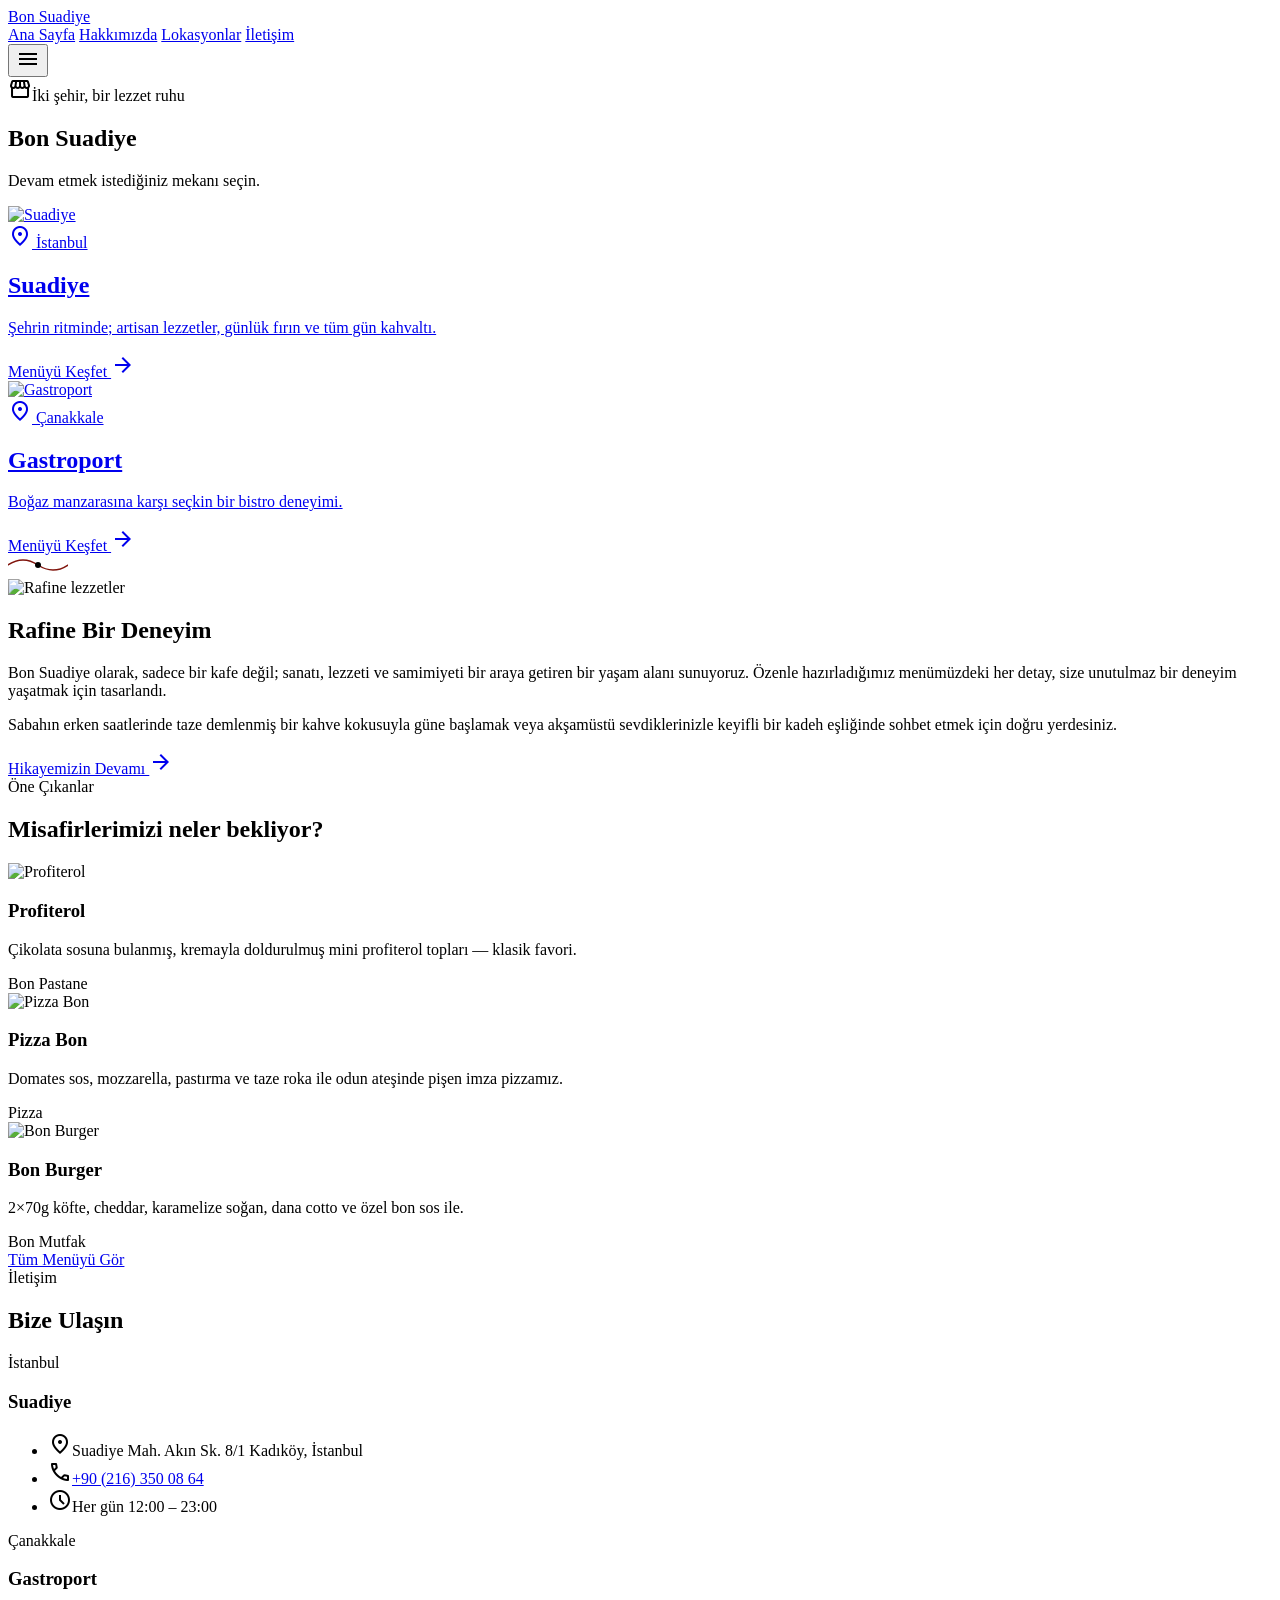
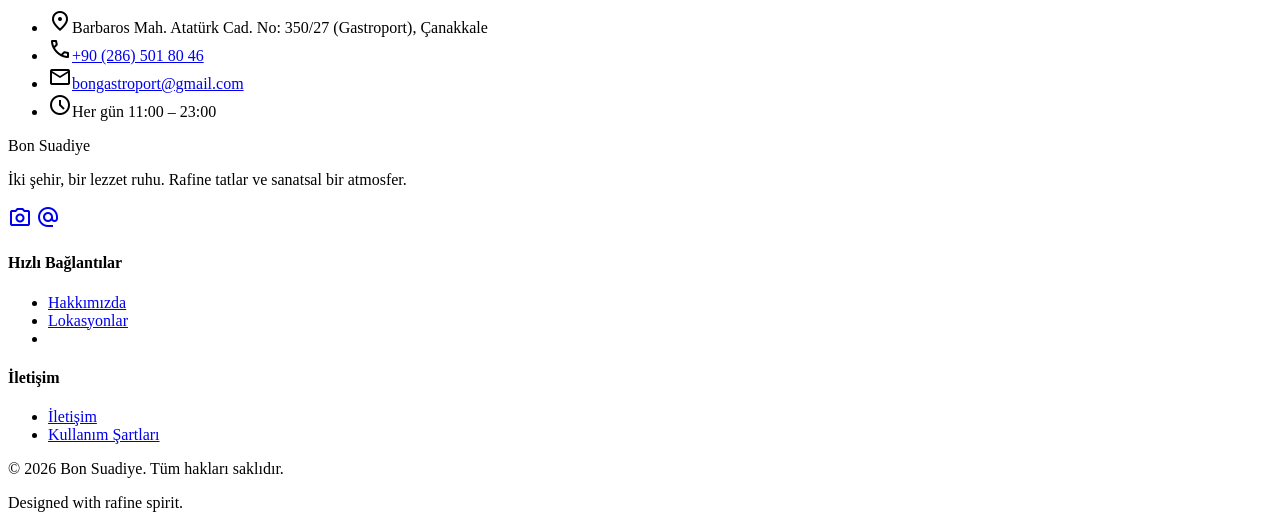
==== commit 3f14ae97: "Çanakkale/Gastroport gerçek iletişim bilgilerini ekle, iletişim sayfasını düzelt - Gastroport: Barba" ====
--- a/index.html
+++ b/index.html
@@ -162,9 +162,10 @@
 <span class="inline-block px-3 py-1 rounded-full border border-primary text-primary text-label-sm uppercase tracking-wider mb-4">Çanakkale</span>
 <h3 class="text-headline-md font-headline-md text-primary mb-5">Gastroport</h3>
 <ul class="space-y-3 text-on-surface-variant">
-<li class="flex items-start gap-3"><span class="material-symbols-outlined text-primary text-[20px]">location_on</span><span>Çanakkale <span class="opacity-60">(adres güncellenecek)</span></span></li>
-<li class="flex items-center gap-3"><span class="material-symbols-outlined text-primary text-[20px]">call</span><span class="opacity-60">Telefon eklenecek</span></li>
-<li class="flex items-center gap-3"><span class="material-symbols-outlined text-primary text-[20px]">schedule</span><span class="opacity-60">Çalışma saatleri eklenecek</span></li>
+<li class="flex items-start gap-3"><span class="material-symbols-outlined text-primary text-[20px]">location_on</span><span>Barbaros Mah. Atatürk Cad. No: 350/27 (Gastroport), Çanakkale</span></li>
+<li class="flex items-center gap-3"><span class="material-symbols-outlined text-primary text-[20px]">call</span><a href="tel:+902865018046" class="hover:text-primary">+90 (286) 501 80 46</a></li>
+<li class="flex items-center gap-3"><span class="material-symbols-outlined text-primary text-[20px]">mail</span><a href="mailto:bongastroport@gmail.com" class="hover:text-primary">bongastroport@gmail.com</a></li>
+<li class="flex items-center gap-3"><span class="material-symbols-outlined text-primary text-[20px]">schedule</span><span>Her gün 11:00 – 23:00</span></li>
 </ul>
 </div>
 </div>
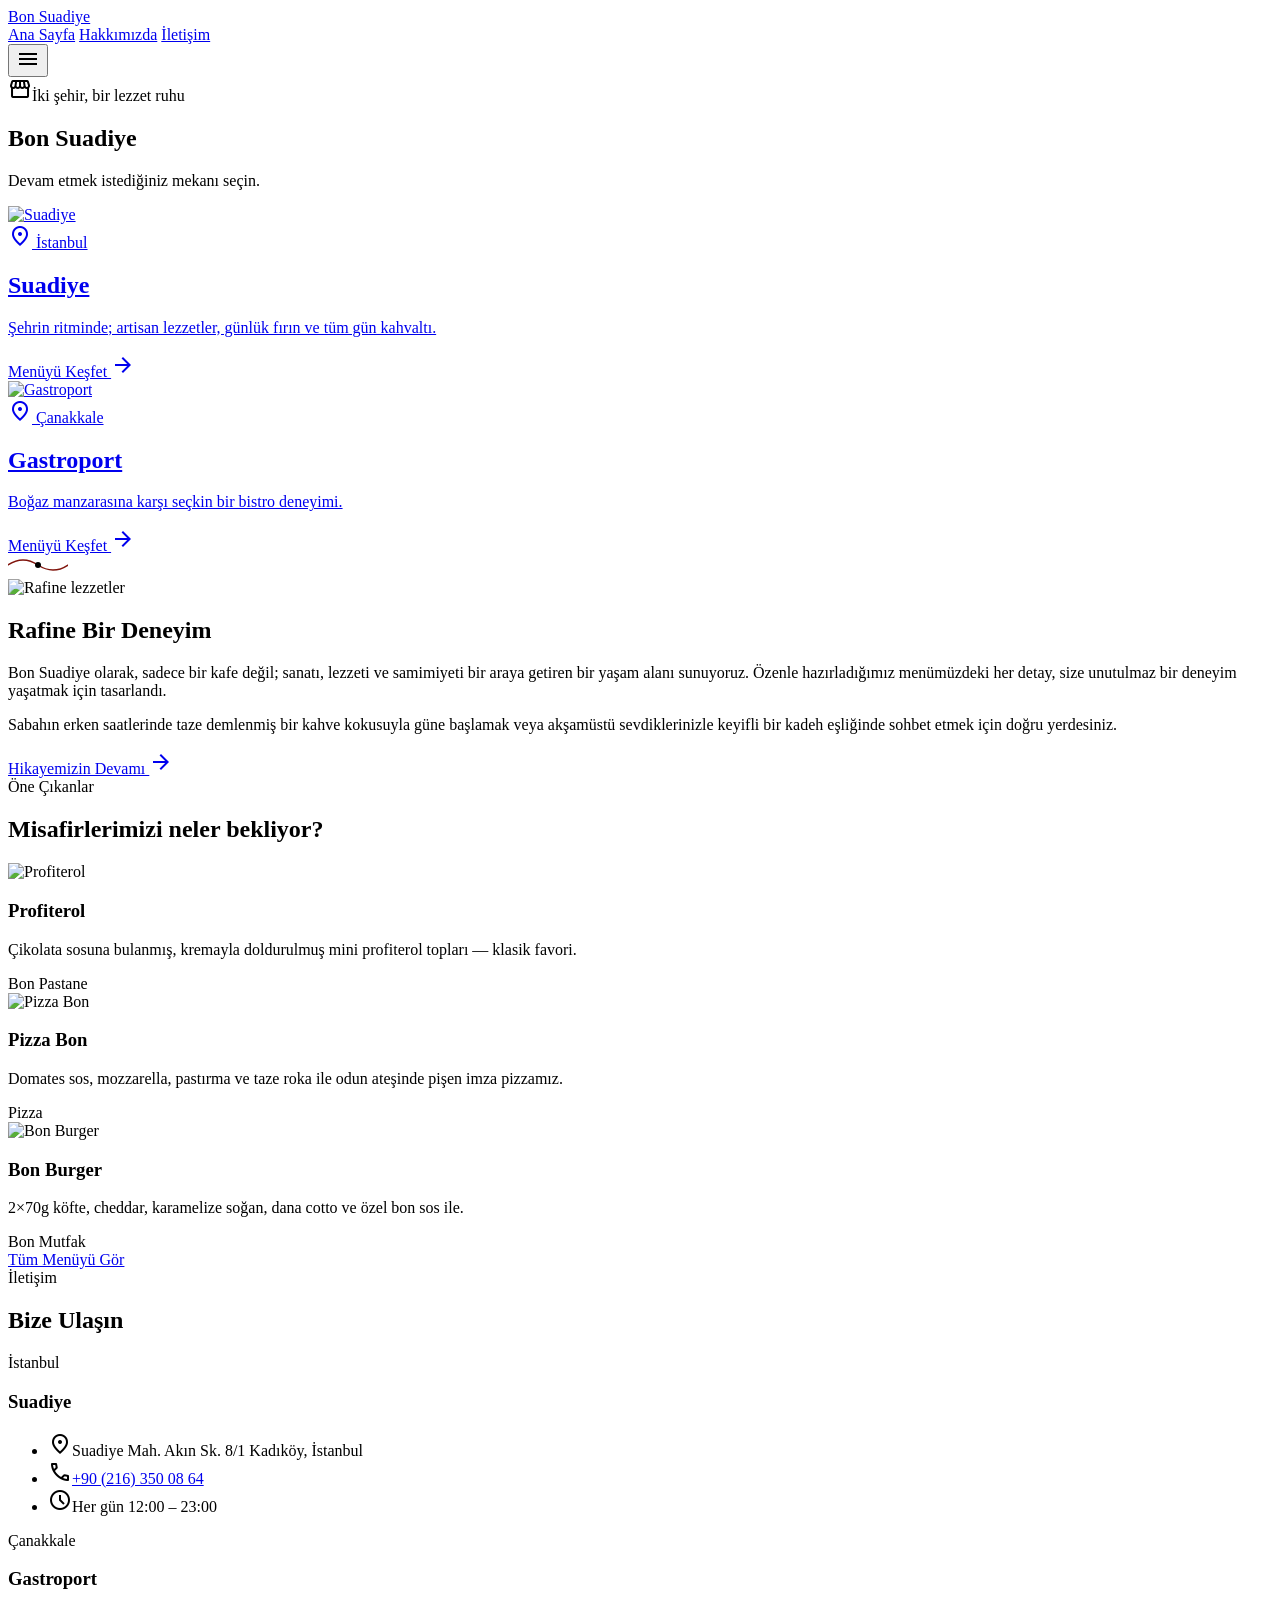
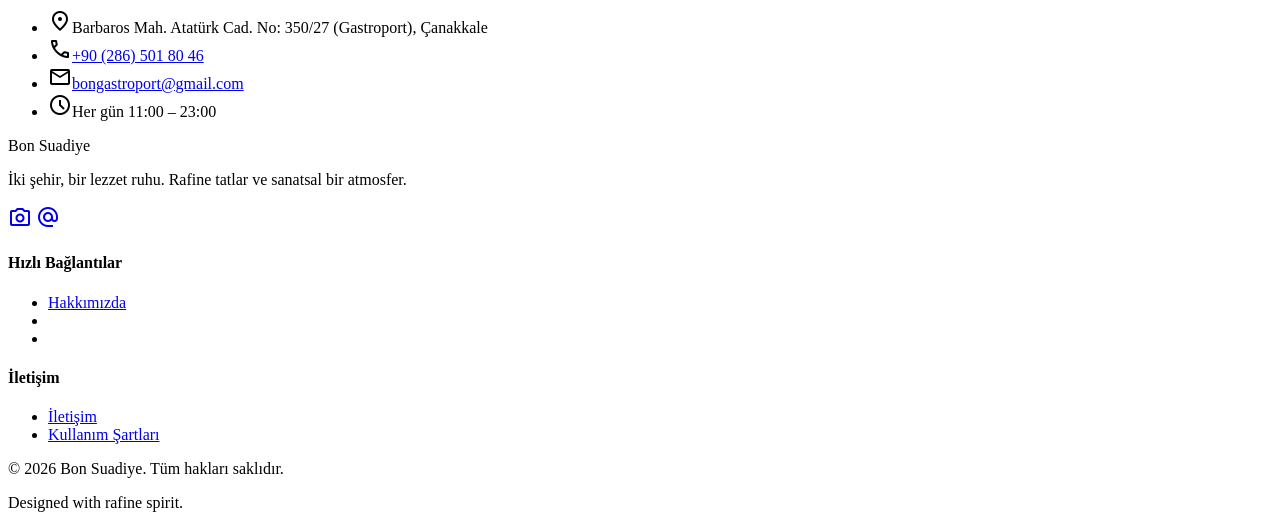
==== commit 4c2fc315: "Lokasyonlar sayfasını kaldır (gereksiz — ana sayfada ve iletişimde mevcut) - lokasyonlar.html silind" ====
--- a/index.html
+++ b/index.html
@@ -22,7 +22,6 @@
 <div class="hidden md:flex gap-gutter items-center">
 <a class="text-primary border-b-2 border-primary font-bold pb-1 text-label-sm font-label-sm uppercase tracking-wider" href="index.html">Ana Sayfa</a>
 <a class="text-secondary hover:text-primary text-label-sm font-label-sm uppercase tracking-wider transition-colors" href="hakkimizda.html">Hakkımızda</a>
-<a class="text-secondary hover:text-primary text-label-sm font-label-sm uppercase tracking-wider transition-colors" href="lokasyonlar.html">Lokasyonlar</a>
 <a class="text-secondary hover:text-primary text-label-sm font-label-sm uppercase tracking-wider transition-colors" href="iletisim.html">İletişim</a>
 </div>
 <button data-menu-toggle class="md:hidden text-primary p-2" aria-label="Menü">
@@ -34,7 +33,6 @@
 <div class="flex flex-col py-4 gap-4">
 <a class="text-primary font-bold text-label-sm uppercase tracking-wider" href="index.html">Ana Sayfa</a>
 <a class="text-secondary text-label-sm uppercase tracking-wider" href="hakkimizda.html">Hakkımızda</a>
-<a class="text-secondary text-label-sm uppercase tracking-wider" href="lokasyonlar.html">Lokasyonlar</a>
 <a class="text-secondary text-label-sm uppercase tracking-wider" href="iletisim.html">İletişim</a>
 </div>
 </div>
@@ -43,7 +41,7 @@
 <main>
 
 <!-- ===== İlk ekran: Lokasyon seçimi ===== -->
-<section class="relative px-margin-mobile md:px-margin-desktop pt-16 pb-section-gap overflow-hidden">
+<section id="mekanlar" class="relative px-margin-mobile md:px-margin-desktop pt-16 pb-section-gap overflow-hidden">
 <div class="absolute top-0 right-0 w-1/2 h-full opacity-20 pointer-events-none illustration-pattern"></div>
 <div class="max-w-7xl mx-auto relative z-10">
 <div class="text-center max-w-2xl mx-auto mb-12 space-y-4">
@@ -135,7 +133,7 @@
 </div>
 </div>
 <div class="text-center mt-16">
-<a href="lokasyonlar.html" class="inline-block bg-transparent text-primary px-8 py-3 rounded hover:bg-surface-container transition-colors text-label-sm font-label-sm uppercase tracking-widest border border-primary">Tüm Menüyü Gör</a>
+<a href="index.html#mekanlar" class="inline-block bg-transparent text-primary px-8 py-3 rounded hover:bg-surface-container transition-colors text-label-sm font-label-sm uppercase tracking-widest border border-primary">Tüm Menüyü Gör</a>
 </div>
 </div>
 </section>
@@ -187,7 +185,7 @@
 <h4 class="text-label-sm font-label-sm text-outline uppercase tracking-widest">Hızlı Bağlantılar</h4>
 <ul class="space-y-2">
 <li><a class="text-body-md text-on-surface-variant hover:text-primary transition-colors" href="hakkimizda.html">Hakkımızda</a></li>
-<li><a class="text-body-md text-on-surface-variant hover:text-primary transition-colors" href="lokasyonlar.html">Lokasyonlar</a></li>
+<li></li>
 <li></li>
 </ul>
 </div>
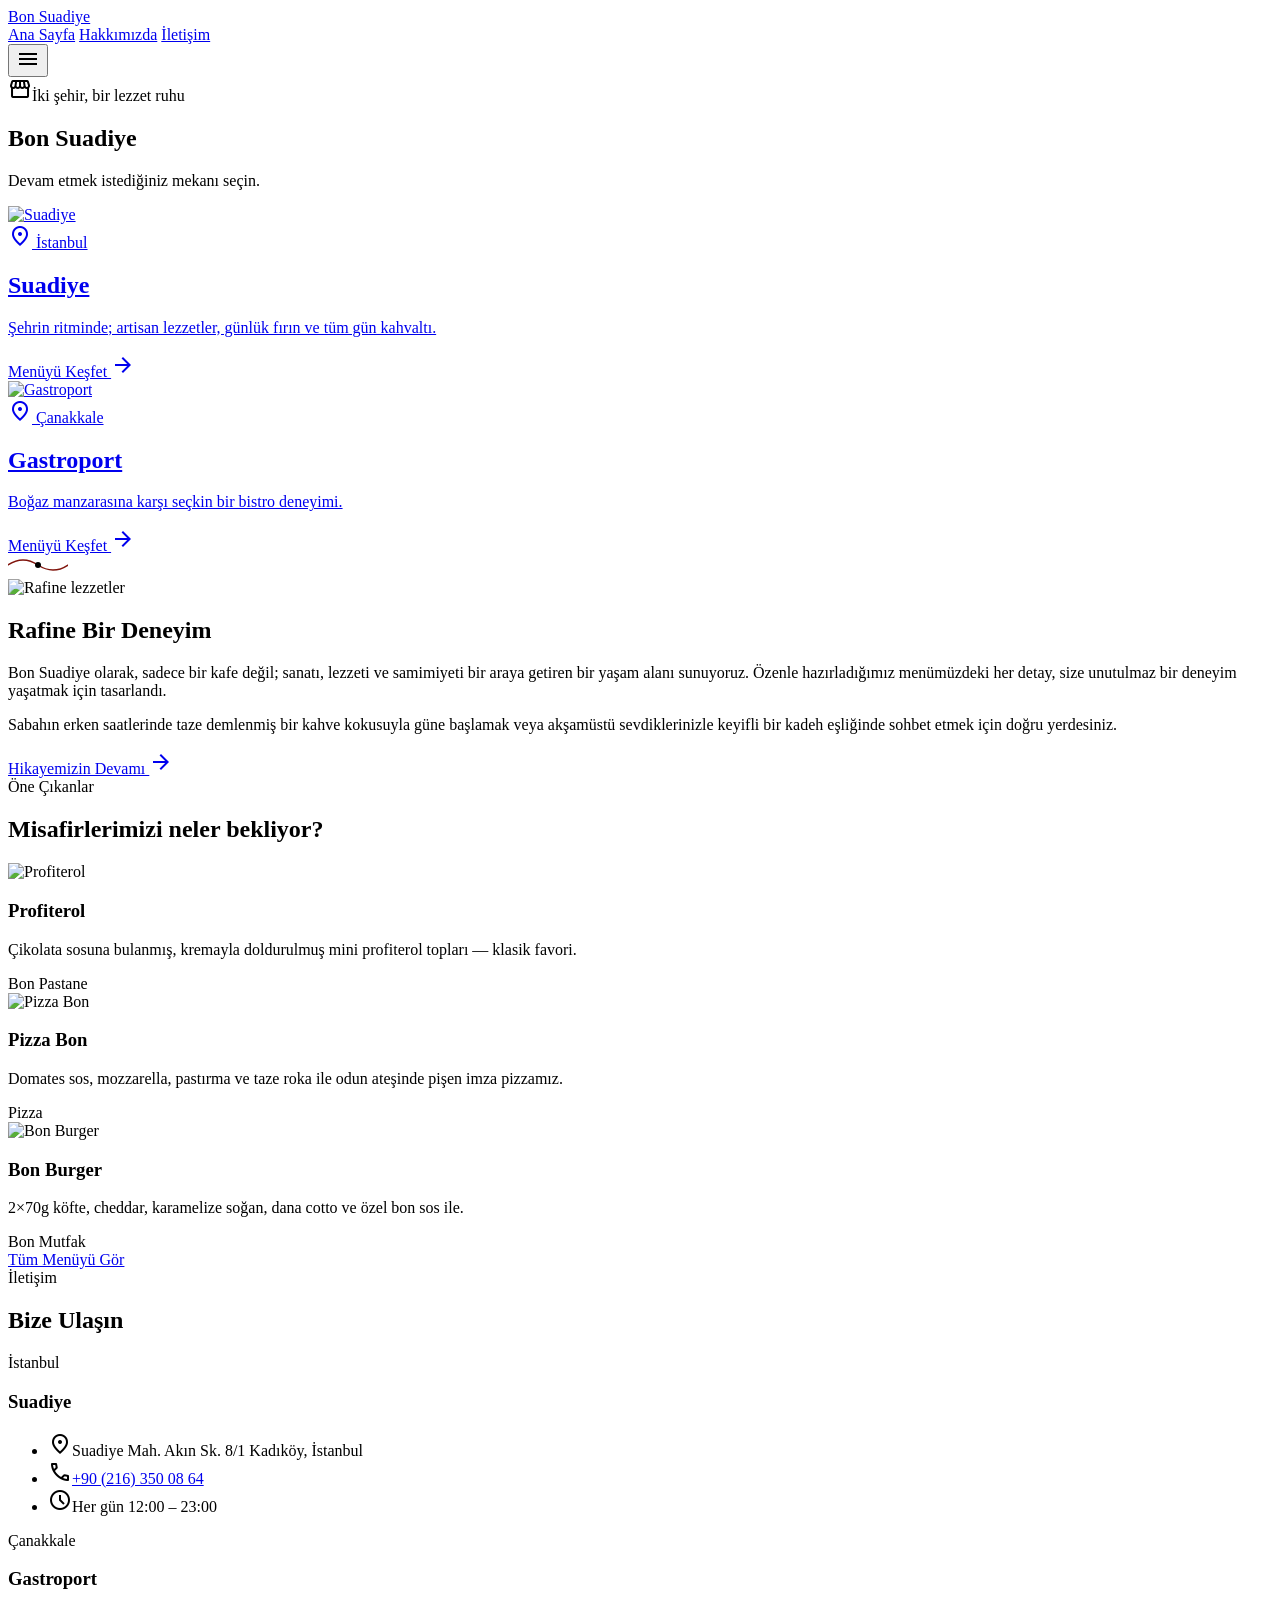
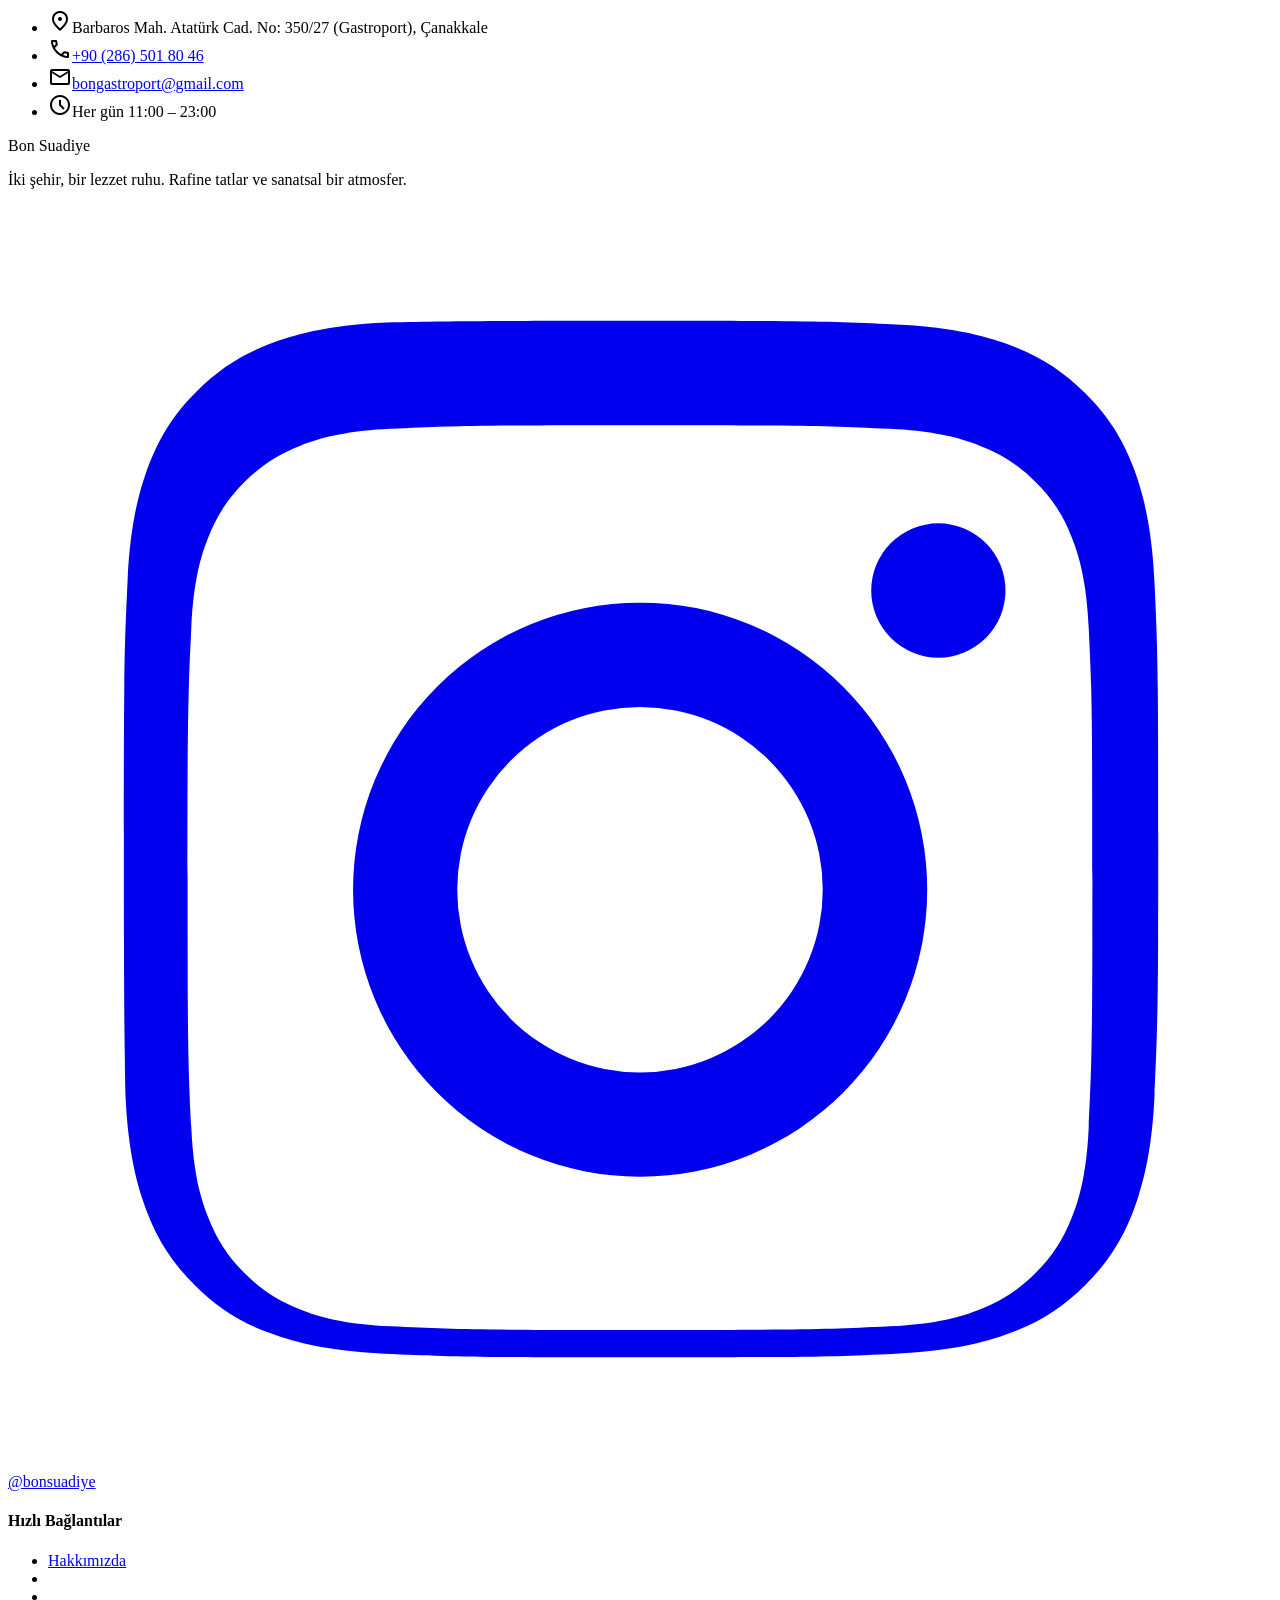
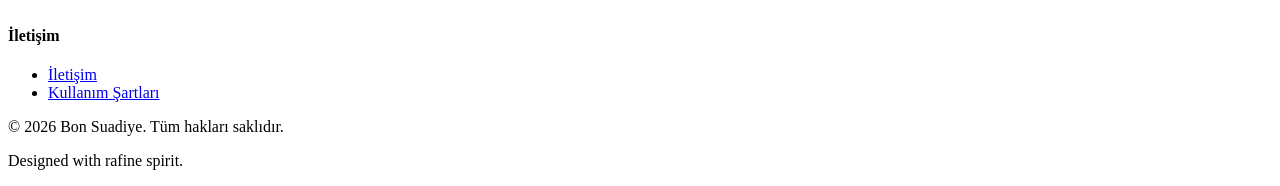
==== commit 7dfc1a0b: "Footer'lara ortak Instagram (@bonsuadiye) linki ekle Co-Authored-By: Claude Opus 4.8 <noreply@anthro" ====
--- a/index.html
+++ b/index.html
@@ -177,8 +177,7 @@
 <div class="text-headline-md font-headline-md text-primary uppercase tracking-wider">Bon Suadiye</div>
 <p class="text-body-md text-on-surface-variant max-w-xs">İki şehir, bir lezzet ruhu. Rafine tatlar ve sanatsal bir atmosfer.</p>
 <div class="flex space-x-4 pt-2">
-<a class="text-primary hover:text-primary-container transition-colors" href="#" aria-label="Instagram"><span class="material-symbols-outlined">photo_camera</span></a>
-<a class="text-primary hover:text-primary-container transition-colors" href="#" aria-label="E-posta"><span class="material-symbols-outlined">alternate_email</span></a>
+<a href="https://www.instagram.com/bonsuadiye/" target="_blank" rel="noopener" aria-label="Instagram" class="inline-flex items-center gap-2 text-primary hover:text-primary-container transition-colors"><svg class="w-5 h-5" fill="currentColor" viewBox="0 0 24 24" aria-hidden="true"><path d="M12 2.2c3.2 0 3.58.01 4.85.07 1.17.05 1.8.25 2.23.41.56.22.96.48 1.38.9.42.42.68.82.9 1.38.16.42.36 1.06.41 2.23.06 1.27.07 1.65.07 4.85s-.01 3.58-.07 4.85c-.05 1.17-.25 1.8-.41 2.23-.22.56-.48.96-.9 1.38-.42.42-.82.68-1.38.9-.42.16-1.06.36-2.23.41-1.27.06-1.65.07-4.85.07s-3.58-.01-4.85-.07c-1.17-.05-1.8-.25-2.23-.41a3.72 3.72 0 0 1-1.38-.9 3.72 3.72 0 0 1-.9-1.38c-.16-.42-.36-1.06-.41-2.23C2.21 15.58 2.2 15.2 2.2 12s.01-3.58.07-4.85c.05-1.17.25-1.8.41-2.23.22-.56.48-.96.9-1.38.42-.42.82-.68 1.38-.9.42-.16 1.06-.36 2.23-.41C8.42 2.21 8.8 2.2 12 2.2m0 1.98c-3.15 0-3.5.01-4.74.07-.9.04-1.39.19-1.71.32-.43.17-.74.37-1.06.69-.32.32-.52.63-.69 1.06-.13.32-.28.81-.32 1.71-.06 1.24-.07 1.59-.07 4.74s.01 3.5.07 4.74c.04.9.19 1.39.32 1.71.17.43.37.74.69 1.06.32.32.63.52 1.06.69.32.13.81.28 1.71.32 1.24.06 1.59.07 4.74.07s3.5-.01 4.74-.07c.9-.04 1.39-.19 1.71-.32.43-.17.74-.37 1.06-.69.32-.32.52-.63.69-1.06.13-.32.28-.81.32-1.71.06-1.24.07-1.59.07-4.74s-.01-3.5-.07-4.74c-.04-.9-.19-1.39-.32-1.71a2.86 2.86 0 0 0-.69-1.06 2.86 2.86 0 0 0-1.06-.69c-.32-.13-.81-.28-1.71-.32-1.24-.06-1.59-.07-4.74-.07m0 3.37a5.45 5.45 0 1 1 0 10.9 5.45 5.45 0 0 1 0-10.9m0 1.98a3.47 3.47 0 1 0 0 6.94 3.47 3.47 0 0 0 0-6.94m6.94-2.21a1.27 1.27 0 1 1-2.55 0 1.27 1.27 0 0 1 2.55 0"/></svg><span class="text-body-md">@bonsuadiye</span></a>
 </div>
 </div>
 <div class="space-y-4 md:col-start-2">
